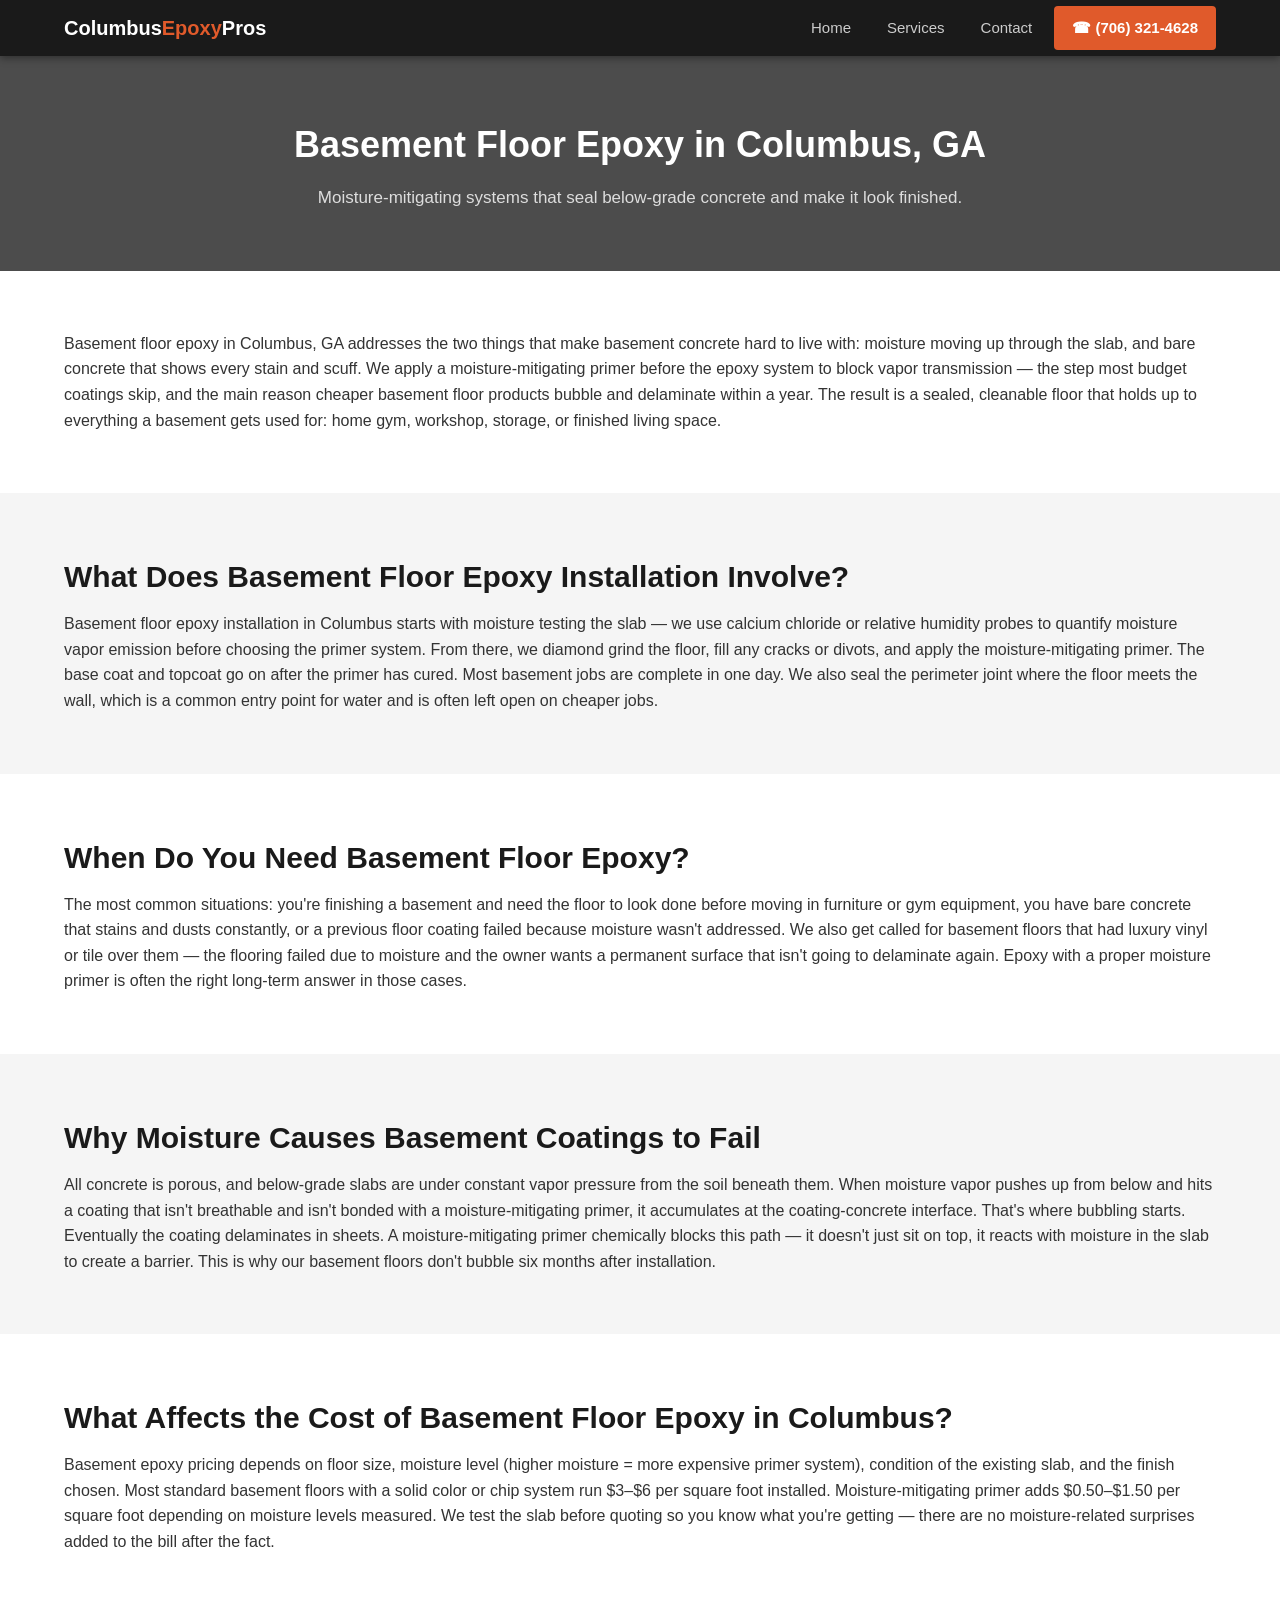
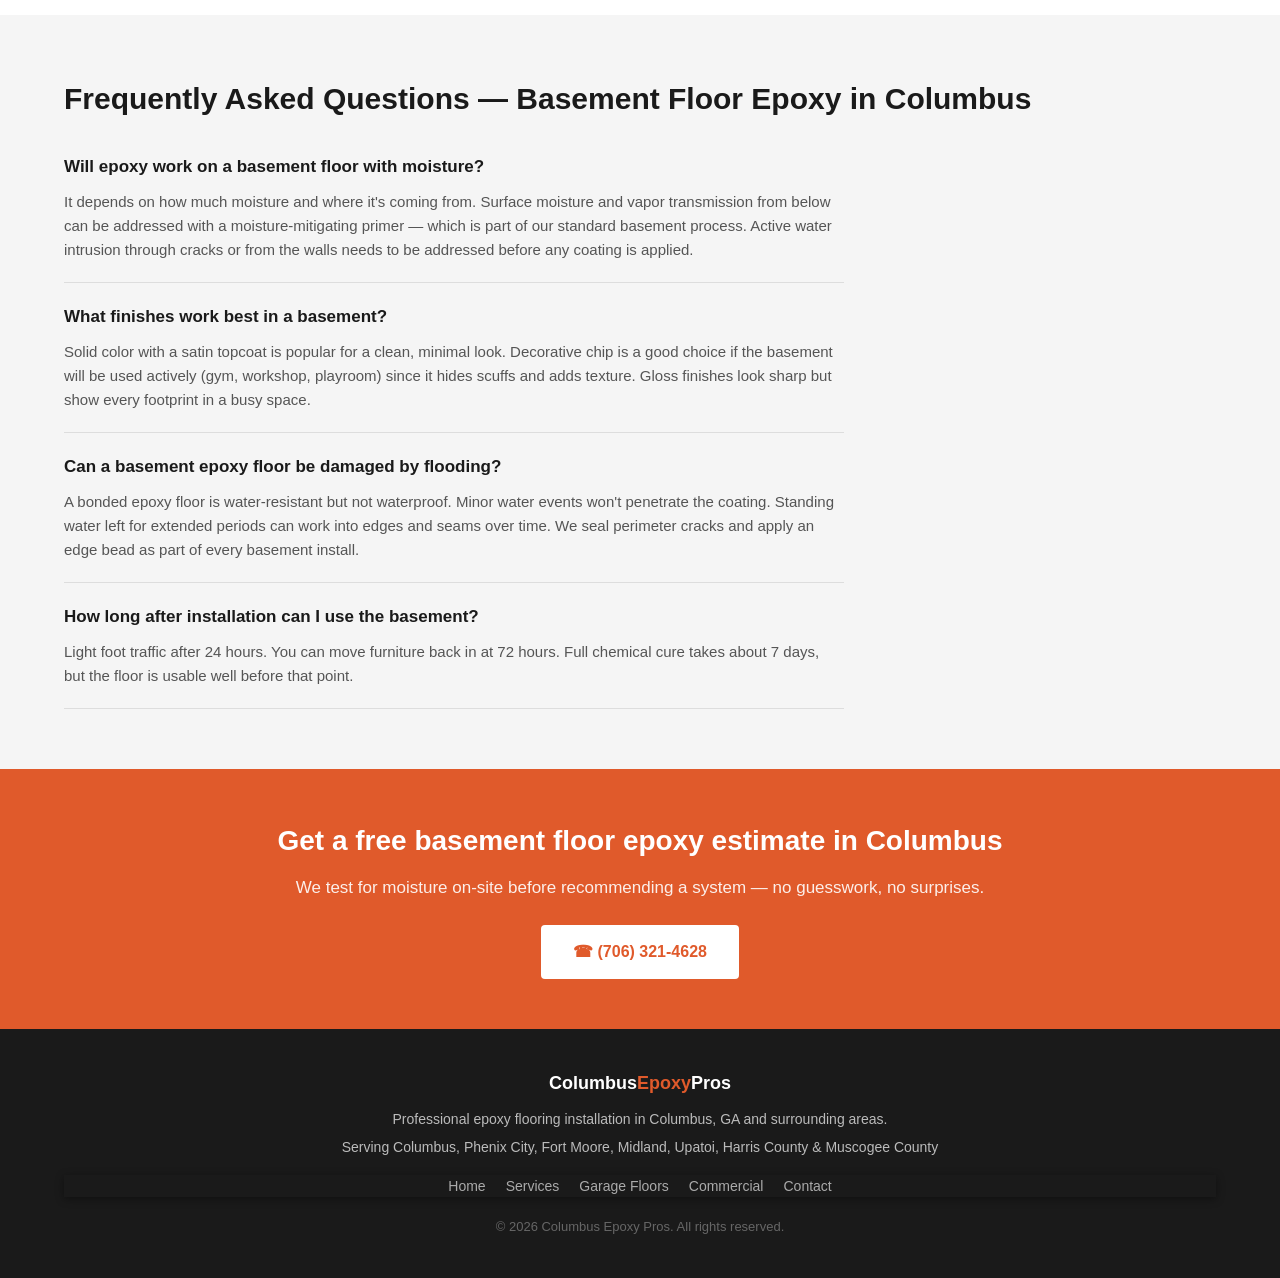
==== basement-floor-epoxy-columbus-ga.html @ b9d90253 "Add basement-floor-epoxy-columbus-ga.html" ====
<!DOCTYPE html>
<html lang="en">
<head>
  <meta charset="UTF-8">
  <meta name="viewport" content="width=device-width, initial-scale=1.0">
  <title>Basement Floor Epoxy in Columbus, GA | Moisture-Resistant Coatings</title>
  <meta name="description" content="Basement floor epoxy in Columbus, GA. Moisture-mitigating primer, sealed slab, decorative finish options. Transforms bare basement concrete. Call (706) 321-4628.">
  <link rel="stylesheet" href="styles.css">
  <script type="application/ld+json">
  {
    "@context": "https://schema.org",
    "@type": "LocalBusiness",
    "name": "Columbus Epoxy Flooring Pros",
    "telephone": "+17063214628",
    "address": {
      "@type": "PostalAddress",
      "addressLocality": "Columbus",
      "addressRegion": "GA"
    },
    "url": "https://epoxyfloorscolumbusga.com"
  }
  </script>
  <script type="application/ld+json">
  {
    "@context": "https://schema.org",
    "@type": "FAQPage",
    "mainEntity": [
      {
        "@type": "Question",
        "name": "Will epoxy work on a basement floor with moisture?",
        "acceptedAnswer": {
          "@type": "Answer",
          "text": "It depends on how much moisture and where it's coming from. Surface moisture and vapor transmission from below can be addressed with a moisture-mitigating primer — which is part of our standard basement process. Active water intrusion through cracks or from the walls needs to be addressed before any coating is applied."
        }
      },
      {
        "@type": "Question",
        "name": "What finishes work best in a basement?",
        "acceptedAnswer": {
          "@type": "Answer",
          "text": "Solid color with a satin topcoat is popular for a clean, minimal look. Decorative chip is a good choice if the basement will be used actively (gym, workshop, playroom) since it hides scuffs and adds texture. Gloss finishes look sharp but show every footprint in a busy space."
        }
      },
      {
        "@type": "Question",
        "name": "Can a basement epoxy floor be damaged by flooding?",
        "acceptedAnswer": {
          "@type": "Answer",
          "text": "A bonded epoxy floor is water-resistant but not waterproof. Minor water events — like a water heater leak or modest flooding — won't penetrate the coating. But standing water left for extended periods can work into edges and seams over time. We seal perimeter cracks and apply an edge bead as part of every basement install."
        }
      }
    ]
  }
  </script>
</head>
<body>

<!-- NAV -->
<nav>
  <div class="nav-logo">Columbus<span>Epoxy</span>Pros</div>
  <div class="nav-links">
    <a href="/">Home</a>
    <a href="/services.html">Services</a>
    <a href="/contact.html">Contact</a>
    <a href="tel:+17063214628" class="nav-phone">&#9742; (706) 321-4628</a>
  </div>
</nav>

<!-- PAGE HEADER -->
<div class="page-header">
  <h1>Basement Floor Epoxy in Columbus, GA</h1>
  <p>Moisture-mitigating systems that seal below-grade concrete and make it look finished.</p>
</div>

<!-- INTRO -->
<section>
  <p>Basement floor epoxy in Columbus, GA addresses the two things that make basement concrete hard to live with: moisture moving up through the slab, and bare concrete that shows every stain and scuff. We apply a moisture-mitigating primer before the epoxy system to block vapor transmission — the step most budget coatings skip, and the main reason cheaper basement floor products bubble and delaminate within a year. The result is a sealed, cleanable floor that holds up to everything a basement gets used for: home gym, workshop, storage, or finished living space.</p>
</section>

<!-- WHAT IT INVOLVES -->
<section class="bg-light">
  <h2 class="section-title">What Does Basement Floor Epoxy Installation Involve?</h2>
  <p>Basement floor epoxy installation in Columbus starts with moisture testing the slab — we use calcium chloride or relative humidity probes to quantify moisture vapor emission before choosing the primer system. From there, we diamond grind the floor, fill any cracks or divots, and apply the moisture-mitigating primer. The base coat and topcoat go on after the primer has cured. Most basement jobs are complete in one day. We also seal the perimeter joint where the floor meets the wall, which is a common entry point for water and is often left open on cheaper jobs.</p>
</section>

<!-- WHEN YOU NEED IT -->
<section>
  <h2 class="section-title">When Do You Need Basement Floor Epoxy?</h2>
  <p>The most common situations: you're finishing a basement and need the floor to look done before moving in furniture or gym equipment, you have bare concrete that stains and dusts constantly, or a previous floor coating failed because moisture wasn't addressed. We also get called for basement floors that had luxury vinyl or tile over them — the flooring failed due to moisture and the owner wants a permanent surface that isn't going to delaminate again. Epoxy with a proper moisture primer is often the right long-term answer in those cases.</p>
</section>

<!-- WHY MOISTURE MATTERS -->
<section class="bg-light">
  <h2 class="section-title">Why Moisture Causes Basement Coatings to Fail</h2>
  <p>All concrete is porous, and below-grade slabs are under constant vapor pressure from the soil beneath them. When moisture vapor pushes up from below and hits a coating that isn't breathable and isn't bonded with a moisture-mitigating primer, it accumulates at the coating-concrete interface. That's where bubbling starts. Eventually the coating delaminates in sheets. A moisture-mitigating primer chemically blocks this path — it doesn't just sit on top, it reacts with moisture in the slab to create a barrier. This is why our basement floors don't bubble six months after installation.</p>
</section>

<!-- COST -->
<section>
  <h2 class="section-title">What Affects the Cost of Basement Floor Epoxy in Columbus?</h2>
  <p>Basement epoxy pricing depends on floor size, moisture level (higher moisture = more expensive primer system), condition of the existing slab, and the finish chosen. Most standard basement floors with a solid color or chip system run $3–$6 per square foot installed. Moisture-mitigating primer adds $0.50–$1.50 per square foot depending on moisture levels measured. We test the slab before quoting so you know what you're getting — there are no moisture-related surprises added to the bill after the fact.</p>
</section>

<!-- FAQ -->
<section class="bg-light">
  <h2 class="section-title">Frequently Asked Questions — Basement Floor Epoxy in Columbus</h2>
  <div class="faq-list">
    <div class="faq-item">
      <h3>Will epoxy work on a basement floor with moisture?</h3>
      <p>It depends on how much moisture and where it's coming from. Surface moisture and vapor transmission from below can be addressed with a moisture-mitigating primer — which is part of our standard basement process. Active water intrusion through cracks or from the walls needs to be addressed before any coating is applied.</p>
    </div>
    <div class="faq-item">
      <h3>What finishes work best in a basement?</h3>
      <p>Solid color with a satin topcoat is popular for a clean, minimal look. Decorative chip is a good choice if the basement will be used actively (gym, workshop, playroom) since it hides scuffs and adds texture. Gloss finishes look sharp but show every footprint in a busy space.</p>
    </div>
    <div class="faq-item">
      <h3>Can a basement epoxy floor be damaged by flooding?</h3>
      <p>A bonded epoxy floor is water-resistant but not waterproof. Minor water events won't penetrate the coating. Standing water left for extended periods can work into edges and seams over time. We seal perimeter cracks and apply an edge bead as part of every basement install.</p>
    </div>
    <div class="faq-item">
      <h3>How long after installation can I use the basement?</h3>
      <p>Light foot traffic after 24 hours. You can move furniture back in at 72 hours. Full chemical cure takes about 7 days, but the floor is usable well before that point.</p>
    </div>
  </div>
</section>

<!-- CTA BANNER -->
<div class="cta-banner">
  <h2>Get a free basement floor epoxy estimate in Columbus</h2>
  <p>We test for moisture on-site before recommending a system — no guesswork, no surprises.</p>
  <a href="tel:+17063214628" class="btn-white">&#9742; (706) 321-4628</a>
</div>

<!-- FOOTER -->
<footer>
  <div class="footer-logo">Columbus<span>Epoxy</span>Pros</div>
  <p>Professional epoxy flooring installation in Columbus, GA and surrounding areas.</p>
  <p style="margin-top:6px;">Serving Columbus, Phenix City, Fort Moore, Midland, Upatoi, Harris County &amp; Muscogee County</p>
  <nav>
    <a href="/">Home</a>
    <a href="/services.html">Services</a>
    <a href="/garage-floor-epoxy-columbus-ga.html">Garage Floors</a>
    <a href="/commercial-epoxy-flooring-columbus-ga.html">Commercial</a>
    <a href="/contact.html">Contact</a>
  </nav>
  <p style="margin-top:20px; font-size:13px; color:#666;">&copy; 2026 Columbus Epoxy Pros. All rights reserved.</p>
</footer>

</body>
</html>
---- styles.css ----
/* =================================
   Lead Gen Site — Shared Stylesheet
   Adapted from chattanooga-computer-repair
   iDeVRM / GitHub Pages template
   ================================= */

* { margin: 0; padding: 0; box-sizing: border-box; }

:root {
  --primary: #e05a2b;
  --primary-dark: #c44e22;
  --dark: #1a1a1a;
  --dark2: #2b2b2b;
  --text: #333;
  --light: #f5f5f5;
  --white: #ffffff;
  --border: #ddd;
}

body { font-family: 'Segoe UI', Arial, sans-serif; color: var(--text); line-height: 1.6; }
a { text-decoration: none; color: inherit; }
img { max-width: 100%; }

/* ── BUTTONS ── */
.btn-primary { display: inline-block; background: var(--primary); color: var(--white); padding: 14px 28px; border-radius: 4px; font-size: 16px; font-weight: 700; text-transform: uppercase; letter-spacing: 0.5px; transition: background 0.2s; cursor: pointer; border: none; }
.btn-primary:hover { background: var(--primary-dark); }
.btn-outline { display: inline-block; border: 2px solid var(--white); color: var(--white); padding: 12px 26px; border-radius: 4px; font-size: 16px; font-weight: 600; transition: all 0.2s; }
.btn-outline:hover { background: var(--white); color: var(--primary); }

/* ── NAV ── */
nav { background: var(--dark); padding: 0 5%; display: flex; align-items: center; justify-content: space-between; position: sticky; top: 0; z-index: 100; box-shadow: 0 2px 8px rgba(0,0,0,0.4); }
.nav-logo { color: var(--white); font-size: 20px; font-weight: 700; padding: 16px 0; line-height: 1.2; }
.nav-logo span { color: var(--primary); }
.nav-links { display: flex; gap: 8px; align-items: center; }
.nav-links a { color: #ccc; padding: 8px 14px; font-size: 15px; transition: color 0.2s; border-radius: 4px; }
.nav-links a:hover, .nav-links a.active { color: var(--white); }
.nav-phone { background: var(--primary); color: var(--white) !important; padding: 10px 18px !important; border-radius: 4px; font-weight: 700; }
.nav-phone:hover { background: var(--primary-dark) !important; color: var(--white) !important; }

/* ── HERO ── */
.hero { background: linear-gradient(rgba(0,0,0,0.65), rgba(0,0,0,0.65)), var(--hero-bg, url('https://images.unsplash.com/photo-1558618666-fcd25c85cd64?w=1400&q=80')) center/cover no-repeat; min-height: 480px; display: flex; align-items: center; padding: 60px 5%; }
.hero-content { max-width: 650px; }
.hero h1 { color: var(--white); font-size: 42px; line-height: 1.2; margin-bottom: 16px; }
.hero p { color: #ddd; font-size: 18px; margin-bottom: 30px; }
.hero-ctas { display: flex; gap: 14px; flex-wrap: wrap; align-items: center; }
.hero-phone { color: var(--white); font-size: 22px; font-weight: 700; margin-bottom: 30px; display: block; }
.hero-phone span { color: var(--primary); }
.free-quote-badge { background: var(--white); border: 3px solid var(--primary); border-radius: 6px; padding: 6px 16px; font-weight: 800; font-size: 13px; color: var(--primary); text-transform: uppercase; letter-spacing: 1px; display: inline-block; margin-bottom: 16px; }

/* ── SECTIONS ── */
section { padding: 60px 5%; }
.section-title { font-size: 30px; font-weight: 700; margin-bottom: 10px; color: var(--dark); }
.section-sub { font-size: 16px; color: #666; margin-bottom: 40px; }
.bg-light { background: var(--light); }

/* ── SERVICE CARDS ── */
.services-grid { display: grid; grid-template-columns: repeat(auto-fill, minmax(260px, 1fr)); gap: 24px; margin-top: 16px; }
.service-card { background: var(--white); border-radius: 8px; padding: 28px 24px; box-shadow: 0 2px 12px rgba(0,0,0,0.08); border-top: 4px solid var(--primary); transition: transform 0.2s, box-shadow 0.2s; }
.service-card:hover { transform: translateY(-3px); box-shadow: 0 6px 20px rgba(0,0,0,0.12); }
.service-card h3 { font-size: 18px; margin-bottom: 10px; color: var(--dark); }
.service-card p { font-size: 15px; color: #555; line-height: 1.5; }

/* ── FAQ ── */
.faq-list { max-width: 780px; }
.faq-item { border-bottom: 1px solid var(--border); padding: 20px 0; }
.faq-item h3 { font-size: 17px; color: var(--dark); margin-bottom: 10px; }
.faq-item p { color: #555; font-size: 15px; line-height: 1.6; }

/* ── WHY US ── */
.trust-grid { display: grid; grid-template-columns: repeat(auto-fill, minmax(200px, 1fr)); gap: 24px; margin-top: 30px; text-align: center; }
.trust-item { padding: 20px; }
.trust-icon { font-size: 36px; margin-bottom: 12px; }
.trust-item h3 { font-size: 17px; font-weight: 700; color: var(--dark); margin-bottom: 6px; }
.trust-item p { font-size: 14px; color: #666; }

/* ── CTA BANNER ── */
.cta-banner { background: var(--primary); padding: 50px 5%; text-align: center; }
.cta-banner h2 { color: var(--white); font-size: 28px; margin-bottom: 10px; }
.cta-banner p { color: rgba(255,255,255,0.9); margin-bottom: 24px; font-size: 17px; }
.btn-white { background: var(--white); color: var(--primary); padding: 14px 32px; border-radius: 4px; font-weight: 700; font-size: 16px; display: inline-block; transition: opacity 0.2s; }
.btn-white:hover { opacity: 0.9; }

/* ── CONTACT FORM ── */
.contact-grid { display: grid; grid-template-columns: 1fr 1fr; gap: 50px; max-width: 1000px; }
.contact-info h2 { font-size: 26px; margin-bottom: 16px; }
.contact-info p { color: #555; margin-bottom: 20px; font-size: 16px; }
.contact-detail { display: flex; align-items: center; gap: 12px; margin-bottom: 14px; font-size: 16px; }
.contact-detail strong { color: var(--dark); }
form .form-group { margin-bottom: 18px; }
form label { display: block; font-weight: 600; margin-bottom: 6px; font-size: 14px; color: #444; }
form input, form textarea, form select { width: 100%; padding: 12px 14px; border: 1px solid var(--border); border-radius: 4px; font-size: 15px; font-family: inherit; transition: border-color 0.2s; }
form input:focus, form textarea:focus { border-color: var(--primary); outline: none; }
form textarea { height: 130px; resize: vertical; }
form button { width: 100%; margin-top: 6px; font-size: 17px; }

/* ── FOOTER ── */
footer { background: var(--dark); color: #bbb; padding: 40px 5%; text-align: center; }
footer .footer-logo { color: var(--white); font-size: 18px; font-weight: 700; margin-bottom: 10px; }
footer .footer-logo span { color: var(--primary); }
footer p { font-size: 14px; margin-top: 8px; }
footer nav { margin-top: 16px; display: flex; justify-content: center; gap: 20px; flex-wrap: wrap; }
footer nav a { color: #aaa; font-size: 14px; transition: color 0.2s; }
footer nav a:hover { color: var(--white); }

/* ── PAGE HEADER ── */
.page-header { background: linear-gradient(rgba(0,0,0,0.7), rgba(0,0,0,0.7)), var(--hero-bg, url('https://images.unsplash.com/photo-1558618666-fcd25c85cd64?w=1400&q=80')) center/cover no-repeat; padding: 60px 5%; text-align: center; }
.page-header h1 { color: var(--white); font-size: 36px; margin-bottom: 10px; }
.page-header p { color: #ddd; font-size: 17px; }

/* ── RESPONSIVE ── */
@media (max-width: 768px) {
  nav { flex-wrap: wrap; padding: 12px 5%; gap: 8px; }
  .nav-links { flex-wrap: wrap; gap: 4px; }
  .hero h1 { font-size: 28px; }
  .hero { min-height: auto; padding: 50px 5%; }
  .contact-grid { grid-template-columns: 1fr; }
  .trust-grid { grid-template-columns: 1fr 1fr; }
  .services-grid { grid-template-columns: 1fr; }
}
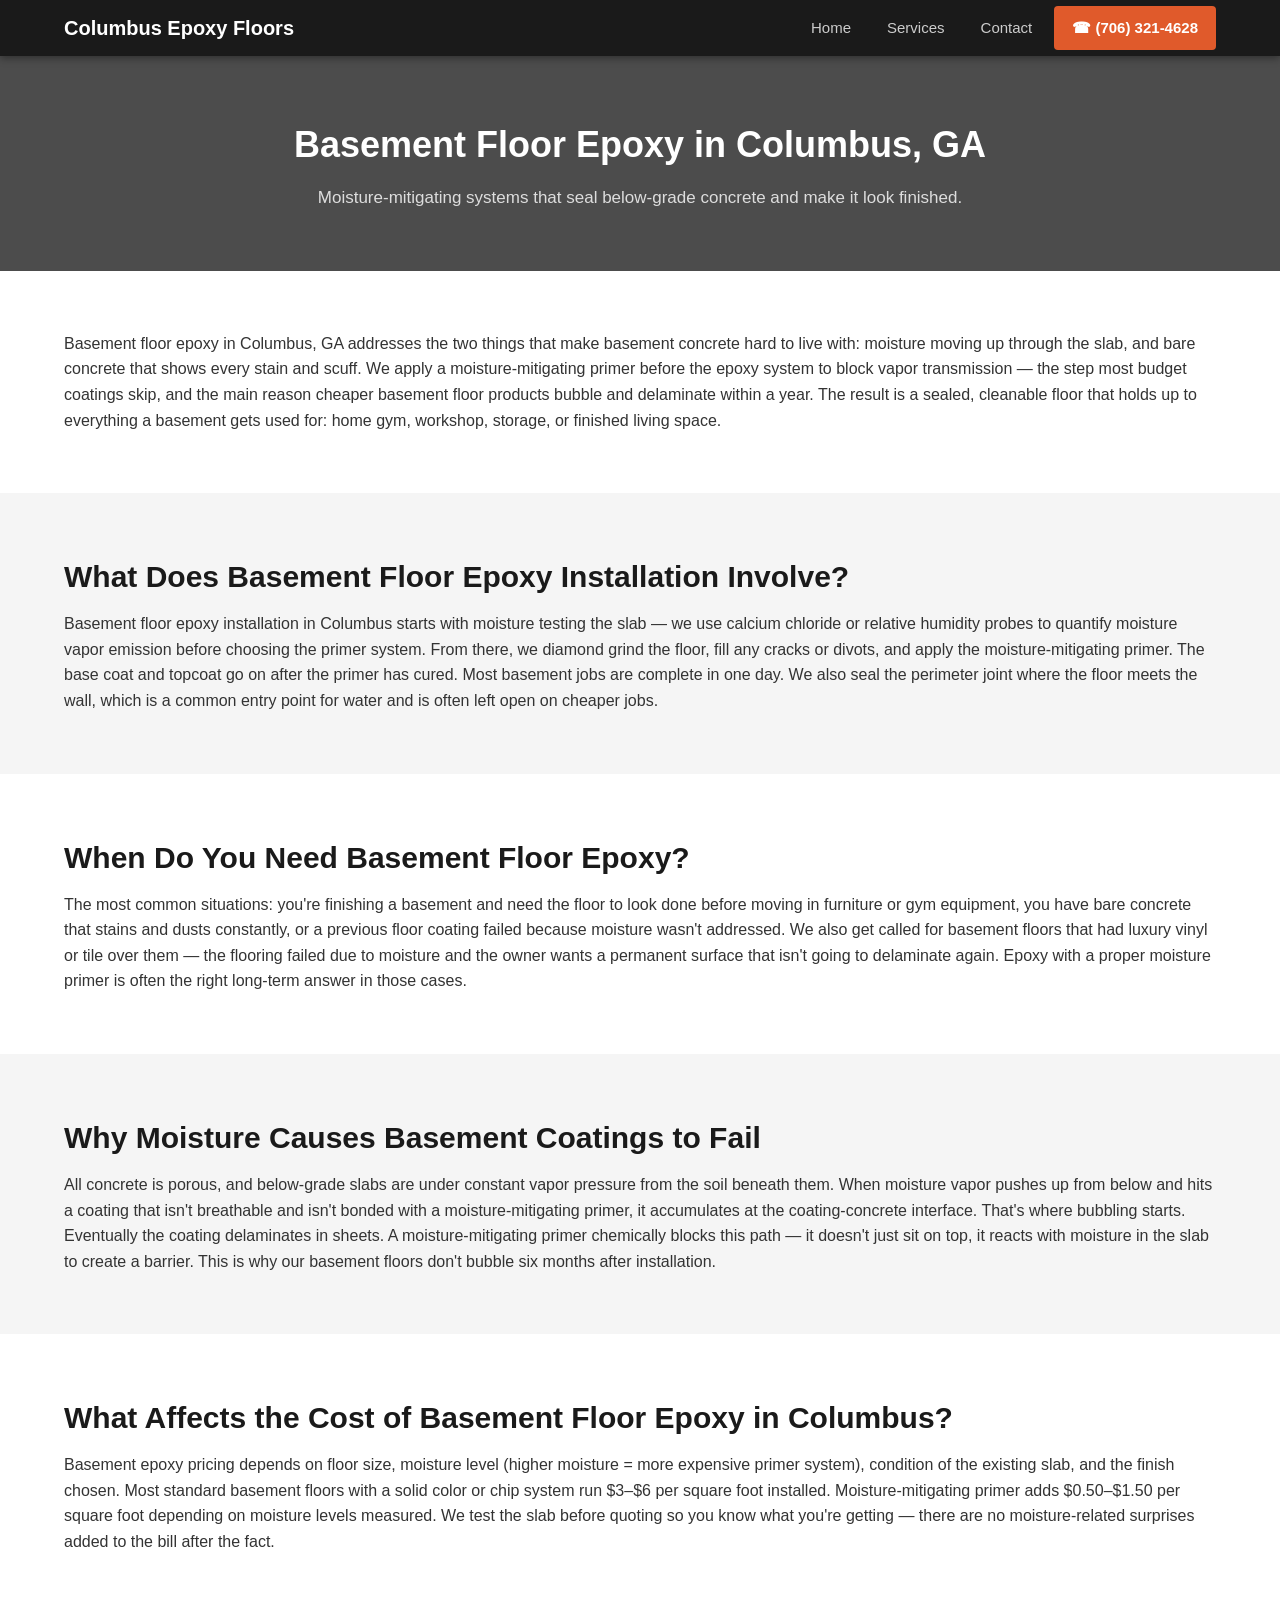
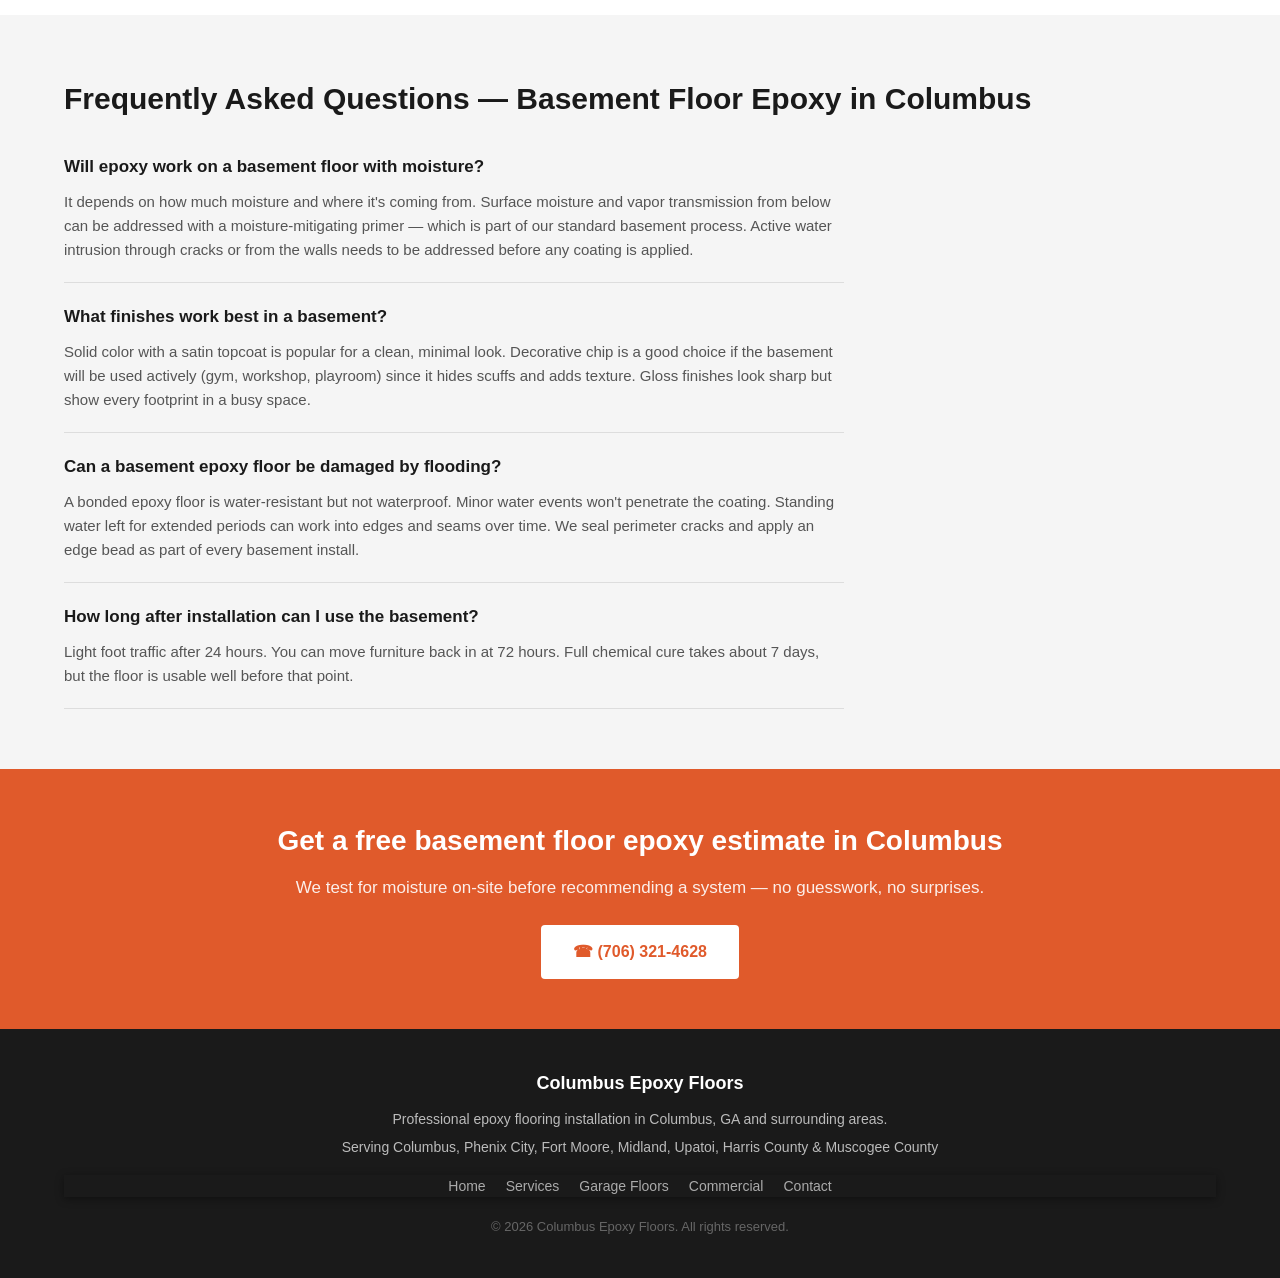
==== commit 2733f91f: "Rebrand: Columbus Epoxy Pros → Columbus Epoxy Floors" ====
--- a/basement-floor-epoxy-columbus-ga.html
+++ b/basement-floor-epoxy-columbus-ga.html
@@ -10,7 +10,7 @@
   {
     "@context": "https://schema.org",
     "@type": "LocalBusiness",
-    "name": "Columbus Epoxy Flooring Pros",
+    "name": "Columbus Epoxy Floors",
     "telephone": "+17063214628",
     "address": {
       "@type": "PostalAddress",
@@ -57,7 +57,7 @@
 
 <!-- NAV -->
 <nav>
-  <div class="nav-logo">Columbus<span>Epoxy</span>Pros</div>
+  <div class="nav-logo">Columbus Epoxy Floors</div>
   <div class="nav-links">
     <a href="/">Home</a>
     <a href="/services.html">Services</a>
@@ -133,7 +133,7 @@
 
 <!-- FOOTER -->
 <footer>
-  <div class="footer-logo">Columbus<span>Epoxy</span>Pros</div>
+  <div class="footer-logo">Columbus Epoxy Floors</div>
   <p>Professional epoxy flooring installation in Columbus, GA and surrounding areas.</p>
   <p style="margin-top:6px;">Serving Columbus, Phenix City, Fort Moore, Midland, Upatoi, Harris County &amp; Muscogee County</p>
   <nav>
@@ -143,7 +143,7 @@
     <a href="/commercial-epoxy-flooring-columbus-ga.html">Commercial</a>
     <a href="/contact.html">Contact</a>
   </nav>
-  <p style="margin-top:20px; font-size:13px; color:#666;">&copy; 2026 Columbus Epoxy Pros. All rights reserved.</p>
+  <p style="margin-top:20px; font-size:13px; color:#666;">&copy; 2026 Columbus Epoxy Floors. All rights reserved.</p>
 </footer>
 
 </body>
--- a/styles.css
+++ b/styles.css
@@ -107,6 +107,15 @@
 .page-header h1 { color: var(--white); font-size: 36px; margin-bottom: 10px; }
 .page-header p { color: #ddd; font-size: 17px; }
 
+/* ── PHOTO GALLERY ── */
+.photo-grid { display: grid; grid-template-columns: repeat(3, 1fr); gap: 12px; margin-top: 16px; }
+.photo-item { position: relative; overflow: hidden; border-radius: 8px; background: #eee; }
+.photo-item--wide { grid-column: span 3; }
+.photo-item img { width: 100%; height: 280px; object-fit: cover; display: block; transition: transform 0.3s; }
+.photo-item--wide img { height: 380px; }
+.photo-item:hover img { transform: scale(1.03); }
+.photo-caption { position: absolute; bottom: 0; left: 0; right: 0; background: linear-gradient(transparent, rgba(0,0,0,0.65)); color: var(--white); padding: 24px 16px 12px; font-size: 14px; font-weight: 600; }
+
 /* ── RESPONSIVE ── */
 @media (max-width: 768px) {
   nav { flex-wrap: wrap; padding: 12px 5%; gap: 8px; }
@@ -116,4 +125,7 @@
   .contact-grid { grid-template-columns: 1fr; }
   .trust-grid { grid-template-columns: 1fr 1fr; }
   .services-grid { grid-template-columns: 1fr; }
+  .photo-grid { grid-template-columns: 1fr 1fr; }
+  .photo-item--wide { grid-column: span 2; }
+  .photo-item--wide img { height: 260px; }
 }
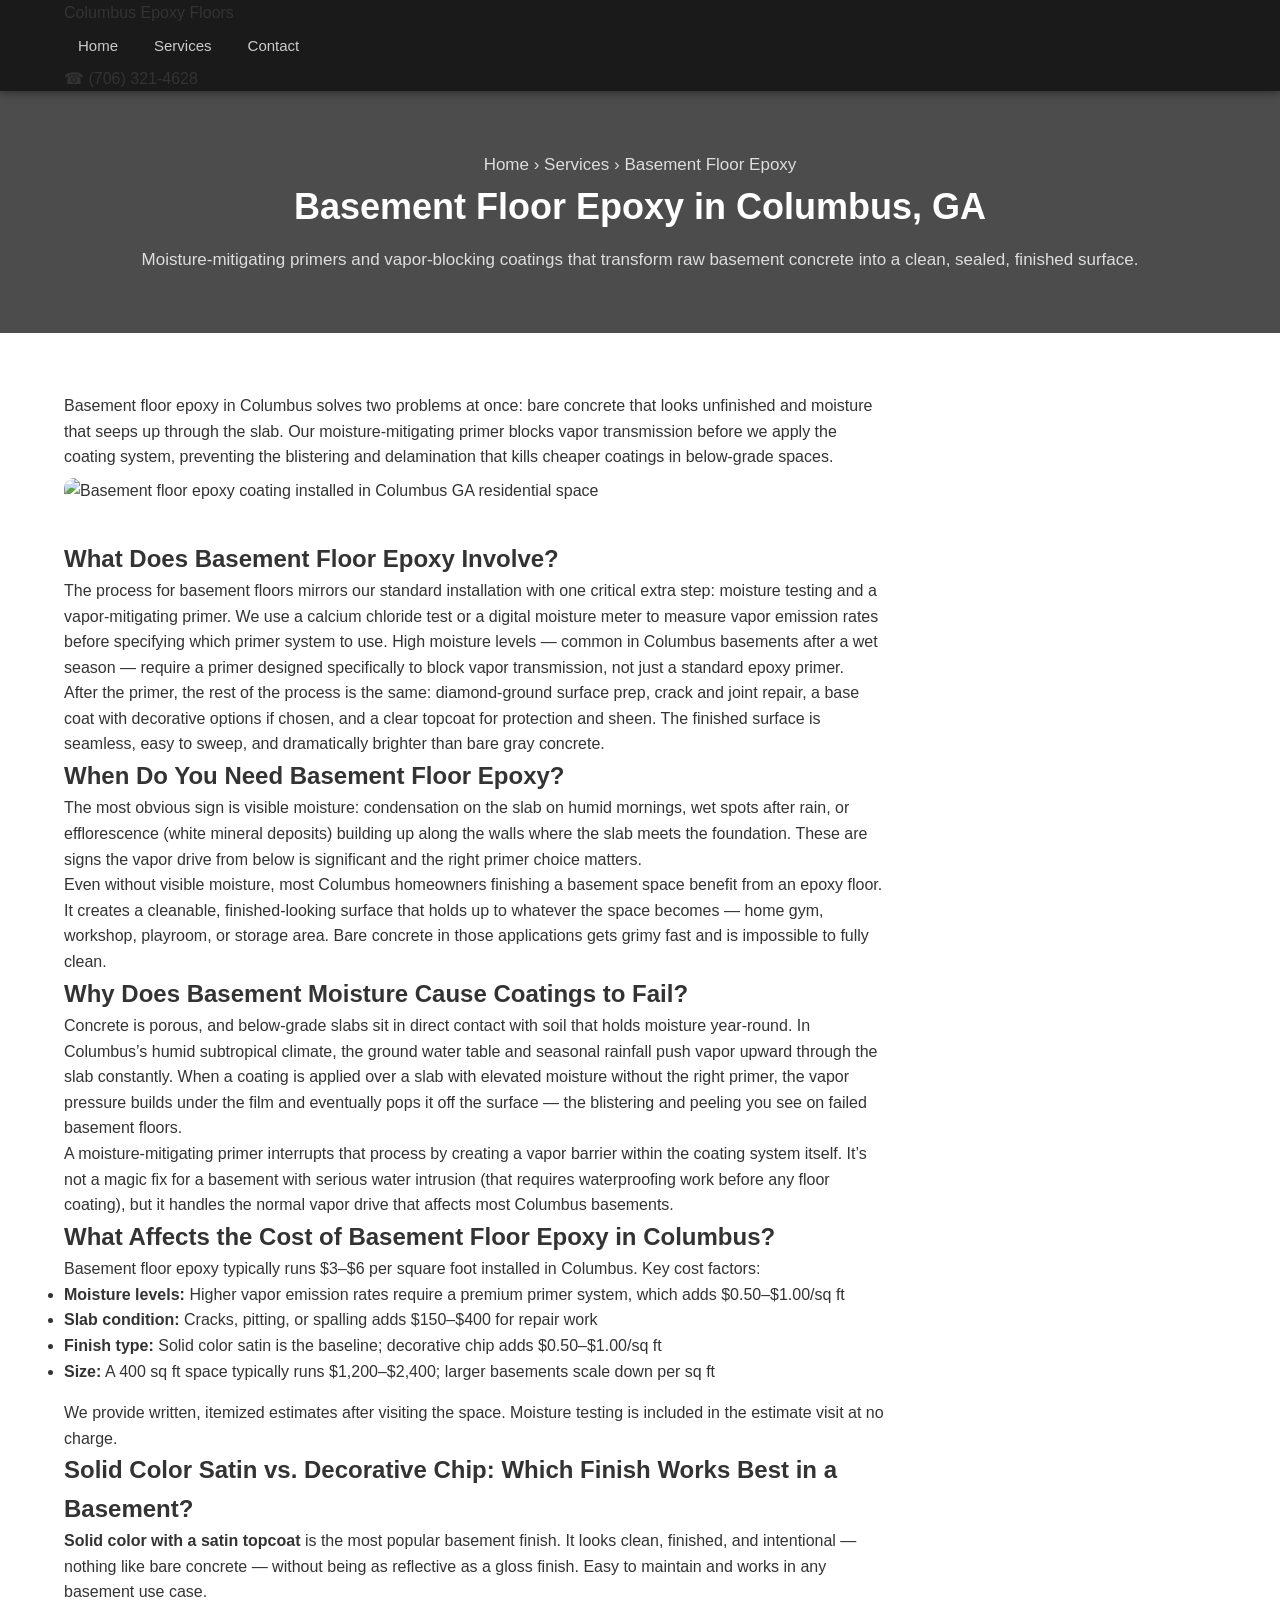
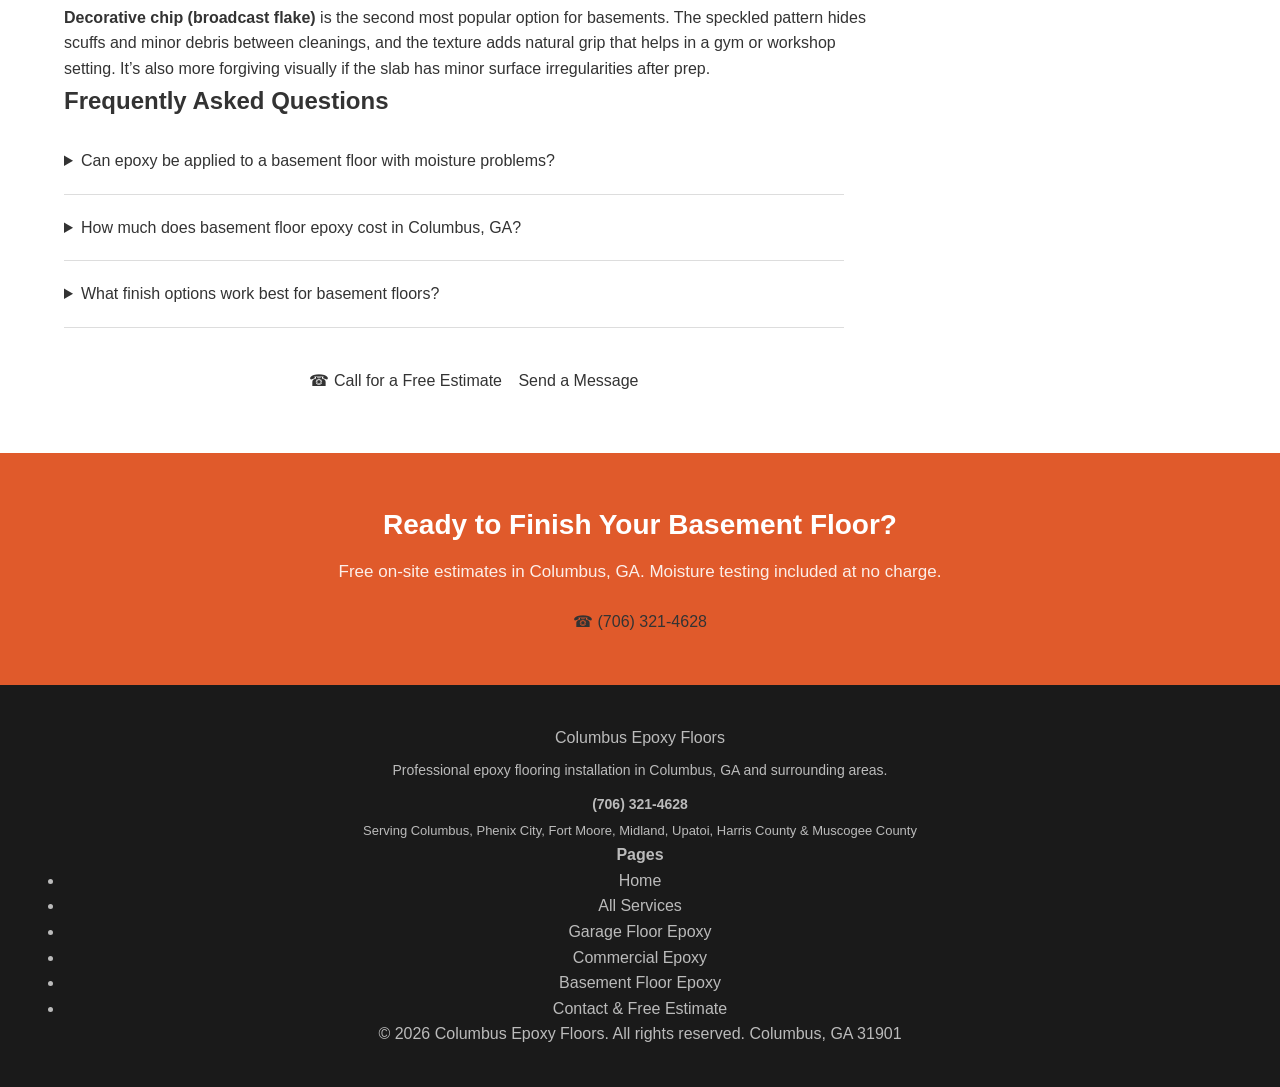
==== commit 76760e3d: "Redesign: fresh Slate+Amber modern layout" ====
--- a/basement-floor-epoxy-columbus-ga.html
+++ b/basement-floor-epoxy-columbus-ga.html
@@ -3,8 +3,8 @@
 <head>
   <meta charset="UTF-8">
   <meta name="viewport" content="width=device-width, initial-scale=1.0">
-  <title>Basement Floor Epoxy in Columbus, GA | Moisture-Resistant Coatings</title>
-  <meta name="description" content="Basement floor epoxy in Columbus, GA. Moisture-mitigating primer, sealed slab, decorative finish options. Transforms bare basement concrete. Call (706) 321-4628.">
+  <title>Basement Floor Epoxy in Columbus, GA | Columbus Epoxy Floors</title>
+  <meta name="description" content="Basement floor epoxy coating in Columbus, GA. Moisture-mitigating primers, vapor-blocking coatings, and decorative finishes. Call (706) 321-4628 for a free estimate.">
   <link rel="stylesheet" href="styles.css">
   <script type="application/ld+json">
   {
@@ -15,9 +15,11 @@
     "address": {
       "@type": "PostalAddress",
       "addressLocality": "Columbus",
-      "addressRegion": "GA"
+      "addressRegion": "GA",
+      "addressCountry": "US"
     },
-    "url": "https://epoxyfloorscolumbusga.com"
+    "areaServed": "Columbus, GA",
+    "openingHours": "Mo-Fr 07:00-18:00, Sa 08:00-14:00"
   }
   </script>
   <script type="application/ld+json">
@@ -27,26 +29,26 @@
     "mainEntity": [
       {
         "@type": "Question",
-        "name": "Will epoxy work on a basement floor with moisture?",
+        "name": "Can epoxy be applied to a basement floor with moisture problems?",
         "acceptedAnswer": {
           "@type": "Answer",
-          "text": "It depends on how much moisture and where it's coming from. Surface moisture and vapor transmission from below can be addressed with a moisture-mitigating primer — which is part of our standard basement process. Active water intrusion through cracks or from the walls needs to be addressed before any coating is applied."
+          "text": "Yes -- we use a moisture-mitigating primer specifically designed for below-grade slabs. It blocks vapor transmission up to a certain level and prevents the blistering and delamination that kills standard coatings in wet basements. We test moisture levels before specifying the system."
         }
       },
       {
         "@type": "Question",
-        "name": "What finishes work best in a basement?",
+        "name": "How much does basement floor epoxy cost in Columbus, GA?",
         "acceptedAnswer": {
           "@type": "Answer",
-          "text": "Solid color with a satin topcoat is popular for a clean, minimal look. Decorative chip is a good choice if the basement will be used actively (gym, workshop, playroom) since it hides scuffs and adds texture. Gloss finishes look sharp but show every footprint in a busy space."
+          "text": "Basement floor epoxy in Columbus typically runs $3-$6 per square foot installed, depending on the size of the space, slab condition, moisture levels, and finish type. A 400 sq ft basement runs roughly $1,200-$2,400. We provide written estimates before any work starts."
         }
       },
       {
         "@type": "Question",
-        "name": "Can a basement epoxy floor be damaged by flooding?",
+        "name": "What finish options work best for basement floors?",
         "acceptedAnswer": {
           "@type": "Answer",
-          "text": "A bonded epoxy floor is water-resistant but not waterproof. Minor water events — like a water heater leak or modest flooding — won't penetrate the coating. But standing water left for extended periods can work into edges and seams over time. We seal perimeter cracks and apply an edge bead as part of every basement install."
+          "text": "Solid color with a satin topcoat is the most popular choice for basements -- it looks clean and finished without being overly glossy. Decorative chip (broadcast flake) is a close second because it hides minor scuffs and adds built-in texture. Both hold up well to the moisture and temperature swings common in Columbus basements."
         }
       }
     ]
@@ -56,94 +58,122 @@
 <body>
 
 <!-- NAV -->
-<nav>
-  <div class="nav-logo">Columbus Epoxy Floors</div>
-  <div class="nav-links">
-    <a href="/">Home</a>
-    <a href="/services.html">Services</a>
-    <a href="/contact.html">Contact</a>
-    <a href="tel:+17063214628" class="nav-phone">&#9742; (706) 321-4628</a>
+<nav class="site-nav">
+  <div class="nav-inner">
+    <a href="/" class="nav-brand">Columbus <span>Epoxy</span> Floors</a>
+    <div class="nav-links">
+      <a href="/">Home</a>
+      <a href="/services.html">Services</a>
+      <a href="/contact.html">Contact</a>
+    </div>
+    <a href="tel:+17063214628" class="nav-cta">&#9742;&nbsp;(706) 321-4628</a>
   </div>
 </nav>
 
 <!-- PAGE HEADER -->
 <div class="page-header">
-  <h1>Basement Floor Epoxy in Columbus, GA</h1>
-  <p>Moisture-mitigating systems that seal below-grade concrete and make it look finished.</p>
+  <div class="container">
+    <p class="breadcrumb"><a href="/">Home</a> &rsaquo; <a href="/services.html">Services</a> &rsaquo; Basement Floor Epoxy</p>
+    <h1>Basement Floor Epoxy in Columbus, GA</h1>
+    <p>Moisture-mitigating primers and vapor-blocking coatings that transform raw basement concrete into a clean, sealed, finished surface.</p>
+  </div>
 </div>
 
-<!-- INTRO -->
-<section>
-  <p>Basement floor epoxy in Columbus, GA addresses the two things that make basement concrete hard to live with: moisture moving up through the slab, and bare concrete that shows every stain and scuff. We apply a moisture-mitigating primer before the epoxy system to block vapor transmission — the step most budget coatings skip, and the main reason cheaper basement floor products bubble and delaminate within a year. The result is a sealed, cleanable floor that holds up to everything a basement gets used for: home gym, workshop, storage, or finished living space.</p>
-</section>
+<!-- CONTENT -->
+<section class="section">
+  <div class="section-wrap" style="max-width:820px;">
 
-<!-- WHAT IT INVOLVES -->
-<section class="bg-light">
-  <h2 class="section-title">What Does Basement Floor Epoxy Installation Involve?</h2>
-  <p>Basement floor epoxy installation in Columbus starts with moisture testing the slab — we use calcium chloride or relative humidity probes to quantify moisture vapor emission before choosing the primer system. From there, we diamond grind the floor, fill any cracks or divots, and apply the moisture-mitigating primer. The base coat and topcoat go on after the primer has cured. Most basement jobs are complete in one day. We also seal the perimeter joint where the floor meets the wall, which is a common entry point for water and is often left open on cheaper jobs.</p>
-</section>
+    <p class="service-page-intro">Basement floor epoxy in Columbus solves two problems at once: bare concrete that looks unfinished and moisture that seeps up through the slab. Our moisture-mitigating primer blocks vapor transmission before we apply the coating system, preventing the blistering and delamination that kills cheaper coatings in below-grade spaces.</p>
 
-<!-- WHEN YOU NEED IT -->
-<section>
-  <h2 class="section-title">When Do You Need Basement Floor Epoxy?</h2>
-  <p>The most common situations: you're finishing a basement and need the floor to look done before moving in furniture or gym equipment, you have bare concrete that stains and dusts constantly, or a previous floor coating failed because moisture wasn't addressed. We also get called for basement floors that had luxury vinyl or tile over them — the flooring failed due to moisture and the owner wants a permanent surface that isn't going to delaminate again. Epoxy with a proper moisture primer is often the right long-term answer in those cases.</p>
-</section>
+    <img
+      src="https://images.pexels.com/photos/12771407/pexels-photo-12771407.jpeg?auto=compress&cs=tinysrgb&w=1200&h=600&dpr=2"
+      alt="Basement floor epoxy coating installed in Columbus GA residential space"
+      style="width:100%; height:320px; object-fit:cover; border-radius:10px; margin:8px 0 36px;"
+      loading="lazy">
 
-<!-- WHY MOISTURE MATTERS -->
-<section class="bg-light">
-  <h2 class="section-title">Why Moisture Causes Basement Coatings to Fail</h2>
-  <p>All concrete is porous, and below-grade slabs are under constant vapor pressure from the soil beneath them. When moisture vapor pushes up from below and hits a coating that isn't breathable and isn't bonded with a moisture-mitigating primer, it accumulates at the coating-concrete interface. That's where bubbling starts. Eventually the coating delaminates in sheets. A moisture-mitigating primer chemically blocks this path — it doesn't just sit on top, it reacts with moisture in the slab to create a barrier. This is why our basement floors don't bubble six months after installation.</p>
-</section>
+    <h2 class="content-h2">What Does Basement Floor Epoxy Involve?</h2>
+    <p class="content-p">The process for basement floors mirrors our standard installation with one critical extra step: moisture testing and a vapor-mitigating primer. We use a calcium chloride test or a digital moisture meter to measure vapor emission rates before specifying which primer system to use. High moisture levels &mdash; common in Columbus basements after a wet season &mdash; require a primer designed specifically to block vapor transmission, not just a standard epoxy primer.</p>
+    <p class="content-p">After the primer, the rest of the process is the same: diamond-ground surface prep, crack and joint repair, a base coat with decorative options if chosen, and a clear topcoat for protection and sheen. The finished surface is seamless, easy to sweep, and dramatically brighter than bare gray concrete.</p>
 
-<!-- COST -->
-<section>
-  <h2 class="section-title">What Affects the Cost of Basement Floor Epoxy in Columbus?</h2>
-  <p>Basement epoxy pricing depends on floor size, moisture level (higher moisture = more expensive primer system), condition of the existing slab, and the finish chosen. Most standard basement floors with a solid color or chip system run $3–$6 per square foot installed. Moisture-mitigating primer adds $0.50–$1.50 per square foot depending on moisture levels measured. We test the slab before quoting so you know what you're getting — there are no moisture-related surprises added to the bill after the fact.</p>
-</section>
+    <h2 class="content-h2">When Do You Need Basement Floor Epoxy?</h2>
+    <p class="content-p">The most obvious sign is visible moisture: condensation on the slab on humid mornings, wet spots after rain, or efflorescence (white mineral deposits) building up along the walls where the slab meets the foundation. These are signs the vapor drive from below is significant and the right primer choice matters.</p>
+    <p class="content-p">Even without visible moisture, most Columbus homeowners finishing a basement space benefit from an epoxy floor. It creates a cleanable, finished-looking surface that holds up to whatever the space becomes &mdash; home gym, workshop, playroom, or storage area. Bare concrete in those applications gets grimy fast and is impossible to fully clean.</p>
 
-<!-- FAQ -->
-<section class="bg-light">
-  <h2 class="section-title">Frequently Asked Questions — Basement Floor Epoxy in Columbus</h2>
-  <div class="faq-list">
-    <div class="faq-item">
-      <h3>Will epoxy work on a basement floor with moisture?</h3>
-      <p>It depends on how much moisture and where it's coming from. Surface moisture and vapor transmission from below can be addressed with a moisture-mitigating primer — which is part of our standard basement process. Active water intrusion through cracks or from the walls needs to be addressed before any coating is applied.</p>
+    <h2 class="content-h2">Why Does Basement Moisture Cause Coatings to Fail?</h2>
+    <p class="content-p">Concrete is porous, and below-grade slabs sit in direct contact with soil that holds moisture year-round. In Columbus&rsquo;s humid subtropical climate, the ground water table and seasonal rainfall push vapor upward through the slab constantly. When a coating is applied over a slab with elevated moisture without the right primer, the vapor pressure builds under the film and eventually pops it off the surface &mdash; the blistering and peeling you see on failed basement floors.</p>
+    <p class="content-p">A moisture-mitigating primer interrupts that process by creating a vapor barrier within the coating system itself. It&rsquo;s not a magic fix for a basement with serious water intrusion (that requires waterproofing work before any floor coating), but it handles the normal vapor drive that affects most Columbus basements.</p>
+
+    <h2 class="content-h2">What Affects the Cost of Basement Floor Epoxy in Columbus?</h2>
+    <p class="content-p">Basement floor epoxy typically runs $3&ndash;$6 per square foot installed in Columbus. Key cost factors:</p>
+    <ul class="check-list" style="margin-bottom:16px;">
+      <li><strong>Moisture levels:</strong> Higher vapor emission rates require a premium primer system, which adds $0.50&ndash;$1.00/sq ft</li>
+      <li><strong>Slab condition:</strong> Cracks, pitting, or spalling adds $150&ndash;$400 for repair work</li>
+      <li><strong>Finish type:</strong> Solid color satin is the baseline; decorative chip adds $0.50&ndash;$1.00/sq ft</li>
+      <li><strong>Size:</strong> A 400 sq ft space typically runs $1,200&ndash;$2,400; larger basements scale down per sq ft</li>
+    </ul>
+    <p class="content-p">We provide written, itemized estimates after visiting the space. Moisture testing is included in the estimate visit at no charge.</p>
+
+    <h2 class="content-h2">Solid Color Satin vs. Decorative Chip: Which Finish Works Best in a Basement?</h2>
+    <p class="content-p"><strong>Solid color with a satin topcoat</strong> is the most popular basement finish. It looks clean, finished, and intentional &mdash; nothing like bare concrete &mdash; without being as reflective as a gloss finish. Easy to maintain and works in any basement use case.</p>
+    <p class="content-p"><strong>Decorative chip (broadcast flake)</strong> is the second most popular option for basements. The speckled pattern hides scuffs and minor debris between cleanings, and the texture adds natural grip that helps in a gym or workshop setting. It&rsquo;s also more forgiving visually if the slab has minor surface irregularities after prep.</p>
+
+    <h2 class="content-h2">Frequently Asked Questions</h2>
+    <div class="faq-list" style="margin-top:8px;">
+      <details class="faq-item">
+        <summary>Can epoxy be applied to a basement floor with moisture problems?</summary>
+        <div class="faq-answer">Yes &mdash; we use a moisture-mitigating primer specifically designed for below-grade slabs. It blocks vapor transmission up to a certain level and prevents the blistering and delamination that kills standard coatings in wet basements. We test moisture levels before specifying the system. For basements with active water intrusion (water pooling on the floor after rain), waterproofing work should be done before any floor coating.</div>
+      </details>
+      <details class="faq-item">
+        <summary>How much does basement floor epoxy cost in Columbus, GA?</summary>
+        <div class="faq-answer">Basement floor epoxy in Columbus typically runs $3&ndash;$6 per square foot installed, depending on the size of the space, slab condition, moisture levels, and finish type. A 400 sq ft basement runs roughly $1,200&ndash;$2,400. We provide written estimates before any work starts.</div>
+      </details>
+      <details class="faq-item">
+        <summary>What finish options work best for basement floors?</summary>
+        <div class="faq-answer">Solid color with a satin topcoat is the most popular choice for basements &mdash; it looks clean and finished without being overly glossy. Decorative chip (broadcast flake) is a close second because it hides minor scuffs and adds built-in texture. Both hold up well to the moisture and temperature swings common in Columbus basements.</div>
+      </details>
     </div>
-    <div class="faq-item">
-      <h3>What finishes work best in a basement?</h3>
-      <p>Solid color with a satin topcoat is popular for a clean, minimal look. Decorative chip is a good choice if the basement will be used actively (gym, workshop, playroom) since it hides scuffs and adds texture. Gloss finishes look sharp but show every footprint in a busy space.</p>
-    </div>
-    <div class="faq-item">
-      <h3>Can a basement epoxy floor be damaged by flooding?</h3>
-      <p>A bonded epoxy floor is water-resistant but not waterproof. Minor water events won't penetrate the coating. Standing water left for extended periods can work into edges and seams over time. We seal perimeter cracks and apply an edge bead as part of every basement install.</p>
-    </div>
-    <div class="faq-item">
-      <h3>How long after installation can I use the basement?</h3>
-      <p>Light foot traffic after 24 hours. You can move furniture back in at 72 hours. Full chemical cure takes about 7 days, but the floor is usable well before that point.</p>
+
+    <div style="margin-top:40px; text-align:center;">
+      <a href="tel:+17063214628" class="btn btn-amber" style="margin-right:12px;">&#9742;&nbsp;Call for a Free Estimate</a>
+      <a href="/contact.html" class="btn btn-slate">Send a Message</a>
     </div>
   </div>
 </section>
 
 <!-- CTA BANNER -->
 <div class="cta-banner">
-  <h2>Get a free basement floor epoxy estimate in Columbus</h2>
-  <p>We test for moisture on-site before recommending a system — no guesswork, no surprises.</p>
-  <a href="tel:+17063214628" class="btn-white">&#9742; (706) 321-4628</a>
+  <div class="container">
+    <h2>Ready to Finish Your <span>Basement Floor?</span></h2>
+    <p>Free on-site estimates in Columbus, GA. Moisture testing included at no charge.</p>
+    <a href="tel:+17063214628" class="cta-phone">&#9742;&nbsp;(706) 321-4628</a>
+  </div>
 </div>
 
 <!-- FOOTER -->
 <footer>
-  <div class="footer-logo">Columbus Epoxy Floors</div>
-  <p>Professional epoxy flooring installation in Columbus, GA and surrounding areas.</p>
-  <p style="margin-top:6px;">Serving Columbus, Phenix City, Fort Moore, Midland, Upatoi, Harris County &amp; Muscogee County</p>
-  <nav>
-    <a href="/">Home</a>
-    <a href="/services.html">Services</a>
-    <a href="/garage-floor-epoxy-columbus-ga.html">Garage Floors</a>
-    <a href="/commercial-epoxy-flooring-columbus-ga.html">Commercial</a>
-    <a href="/contact.html">Contact</a>
-  </nav>
-  <p style="margin-top:20px; font-size:13px; color:#666;">&copy; 2026 Columbus Epoxy Floors. All rights reserved.</p>
+  <div class="footer-inner">
+    <div>
+      <div class="footer-brand">Columbus <span>Epoxy</span> Floors</div>
+      <p class="footer-desc">Professional epoxy flooring installation in Columbus, GA and surrounding areas.</p>
+      <p style="margin-top:12px; font-size:14px;"><a href="tel:+17063214628" style="color:var(--amber); font-weight:700;">(706) 321-4628</a></p>
+      <p style="margin-top:6px; font-size:13px;">Serving Columbus, Phenix City, Fort Moore, Midland, Upatoi, Harris County &amp; Muscogee County</p>
+    </div>
+    <div class="footer-links">
+      <h4>Pages</h4>
+      <ul>
+        <li><a href="/">Home</a></li>
+        <li><a href="/services.html">All Services</a></li>
+        <li><a href="/garage-floor-epoxy-columbus-ga.html">Garage Floor Epoxy</a></li>
+        <li><a href="/commercial-epoxy-flooring-columbus-ga.html">Commercial Epoxy</a></li>
+        <li><a href="/basement-floor-epoxy-columbus-ga.html">Basement Floor Epoxy</a></li>
+        <li><a href="/contact.html">Contact &amp; Free Estimate</a></li>
+      </ul>
+    </div>
+  </div>
+  <div class="footer-bottom">
+    <span>&copy; 2026 Columbus Epoxy Floors. All rights reserved.</span>
+    <span>Columbus, GA 31901</span>
+  </div>
 </footer>
 
 </body>
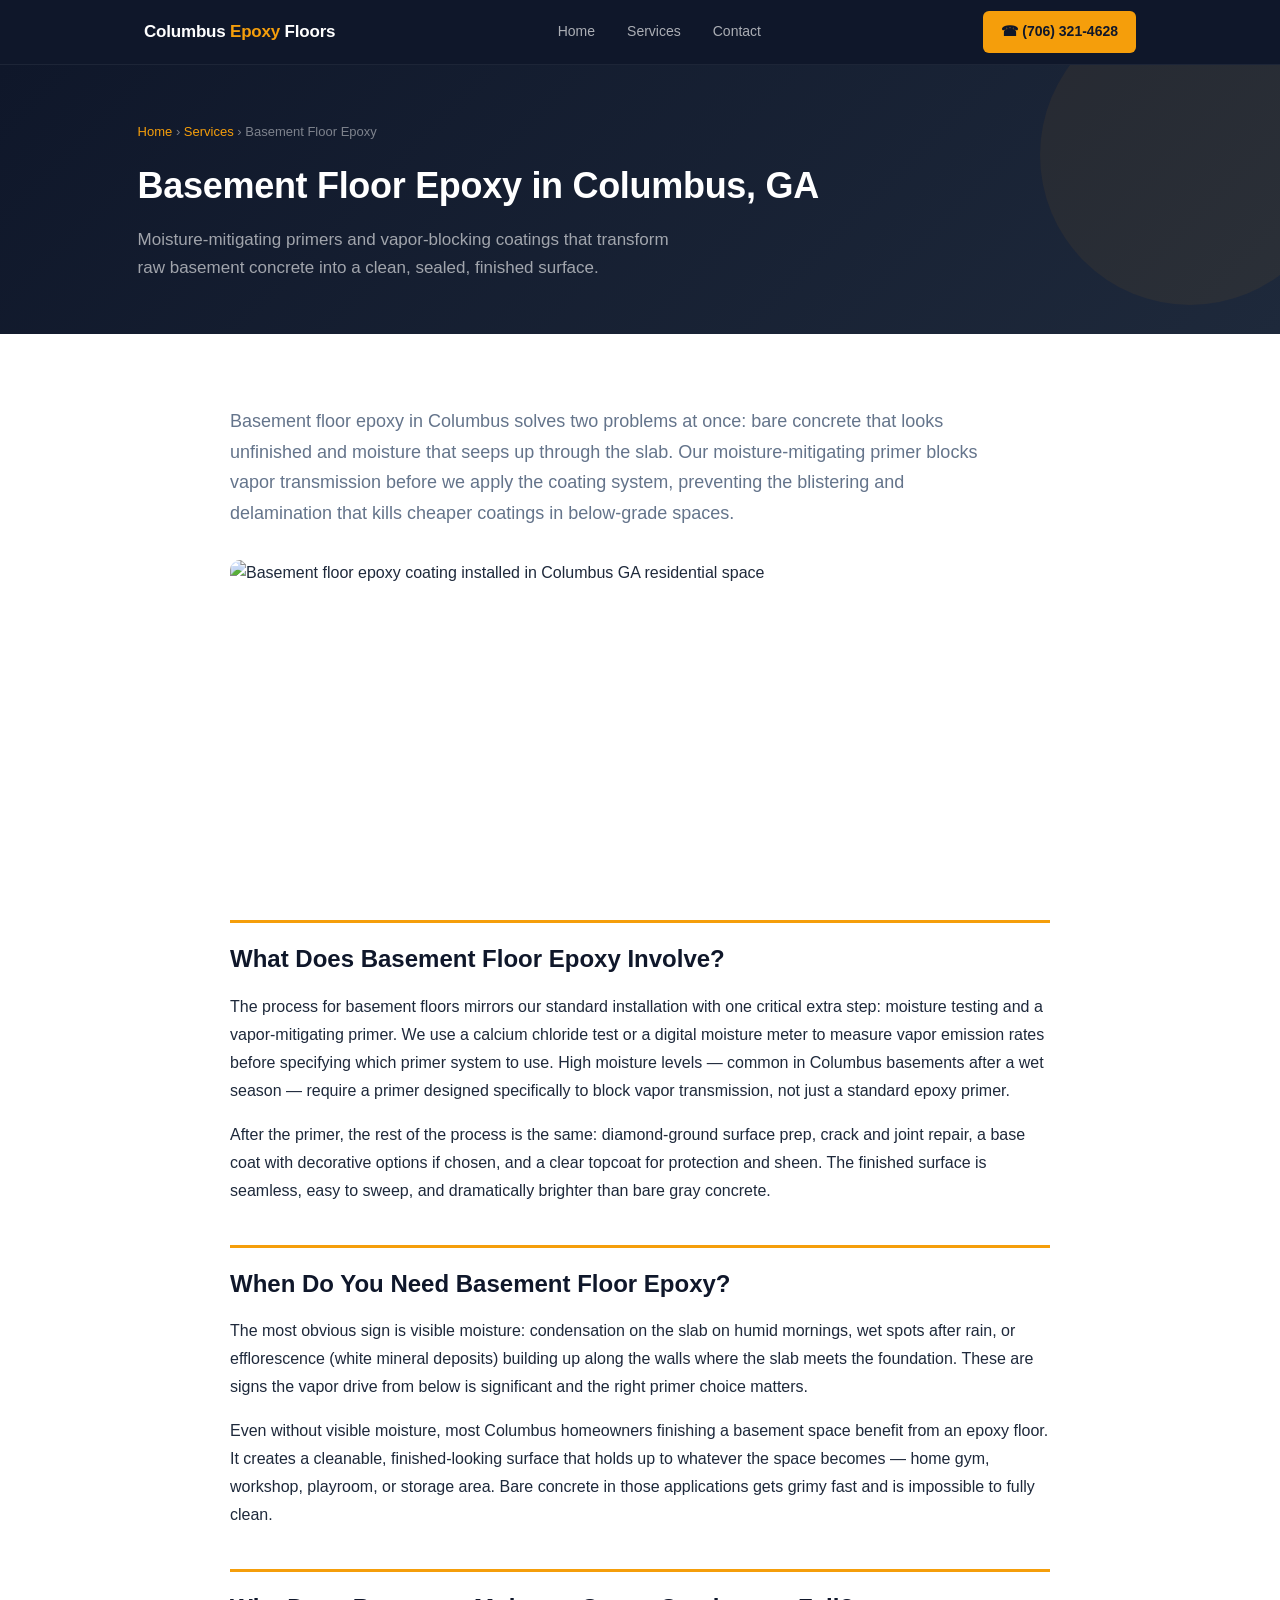
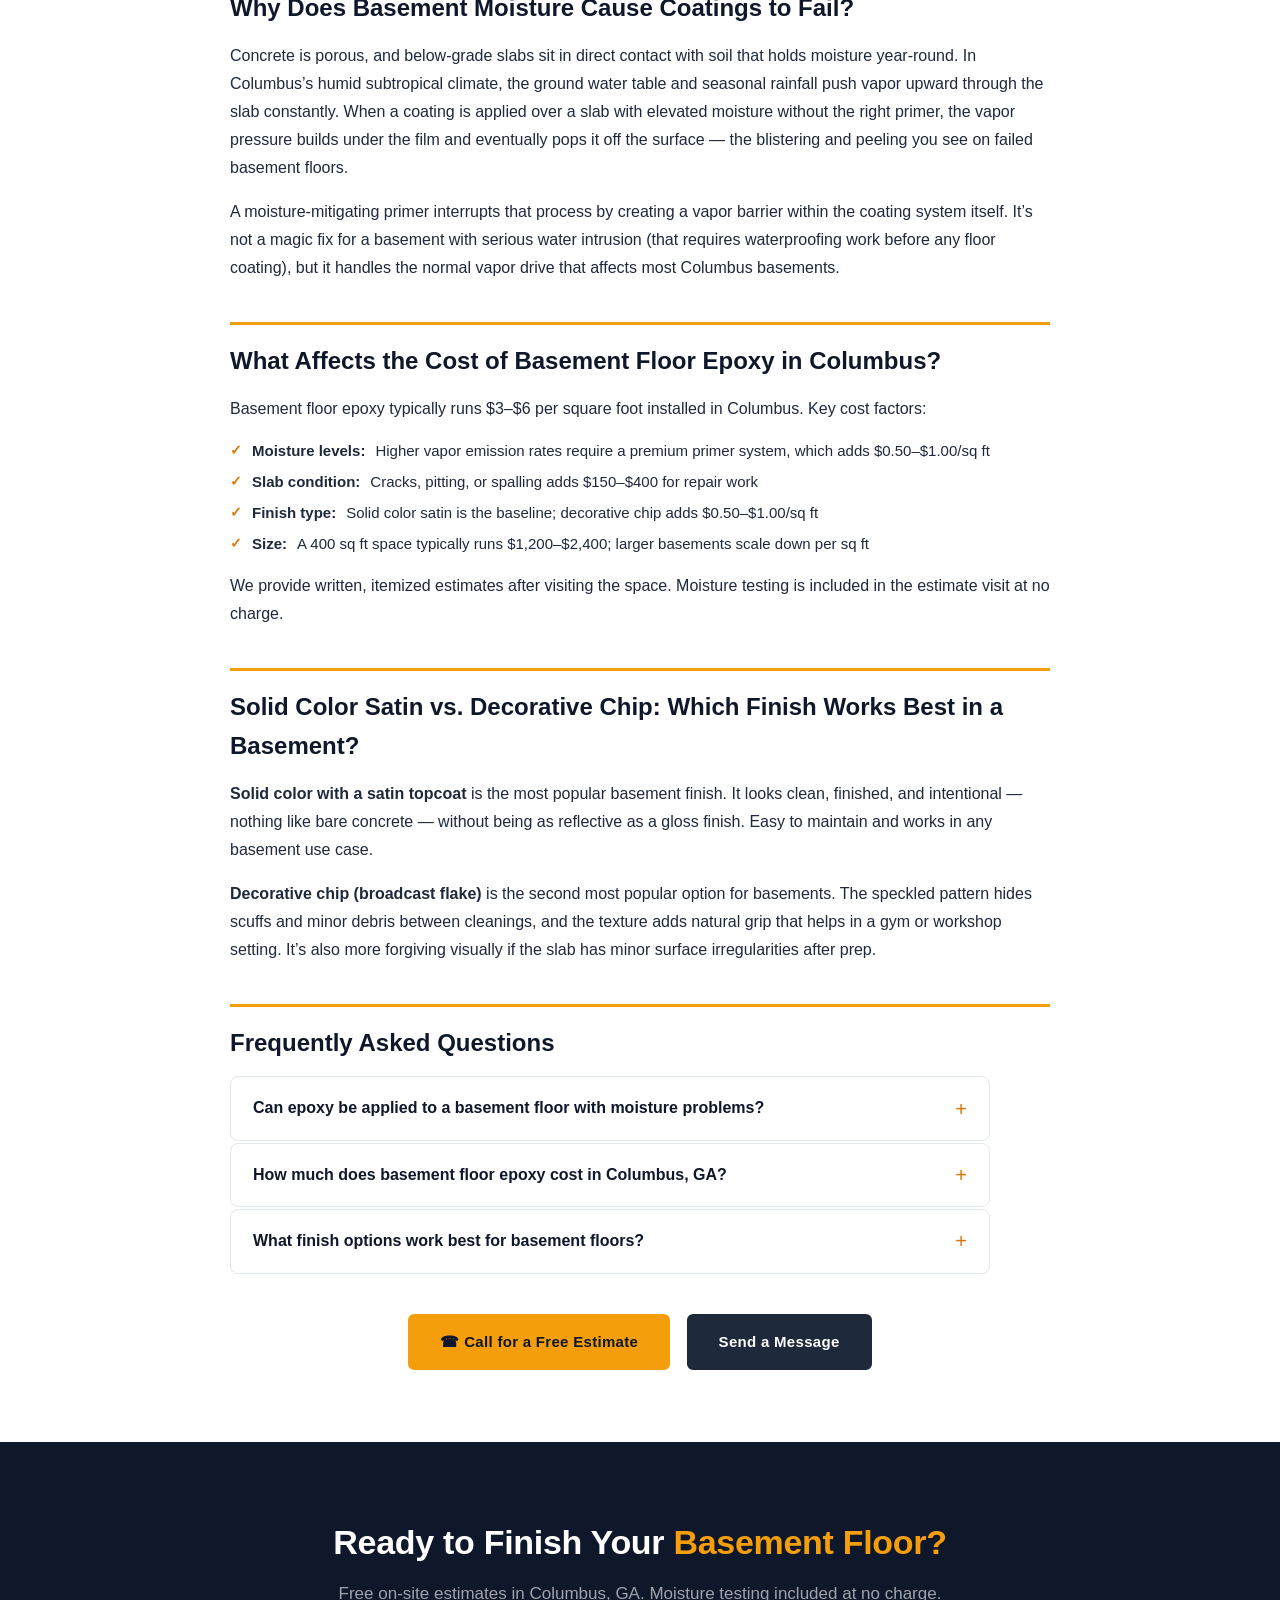
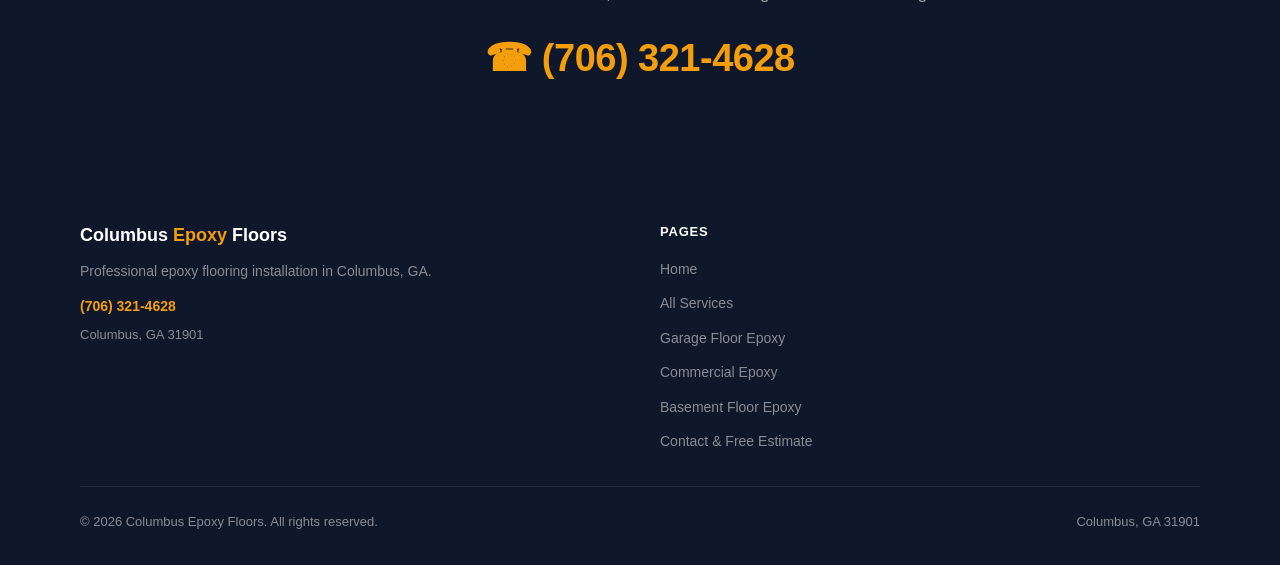
==== commit 6183a8a5: "Remove surrounding service areas from footer" ====
--- a/basement-floor-epoxy-columbus-ga.html
+++ b/basement-floor-epoxy-columbus-ga.html
@@ -154,9 +154,9 @@
   <div class="footer-inner">
     <div>
       <div class="footer-brand">Columbus <span>Epoxy</span> Floors</div>
-      <p class="footer-desc">Professional epoxy flooring installation in Columbus, GA and surrounding areas.</p>
+      <p class="footer-desc">Professional epoxy flooring installation in Columbus, GA.</p>
       <p style="margin-top:12px; font-size:14px;"><a href="tel:+17063214628" style="color:var(--amber); font-weight:700;">(706) 321-4628</a></p>
-      <p style="margin-top:6px; font-size:13px;">Serving Columbus, Phenix City, Fort Moore, Midland, Upatoi, Harris County &amp; Muscogee County</p>
+      <p style="margin-top:6px; font-size:13px;">Columbus, GA 31901</p>
     </div>
     <div class="footer-links">
       <h4>Pages</h4>
--- a/styles.css
+++ b/styles.css
@@ -1,131 +1,873 @@
-/* =================================
-   Lead Gen Site — Shared Stylesheet
-   Adapted from chattanooga-computer-repair
-   iDeVRM / GitHub Pages template
-   ================================= */
-
-* { margin: 0; padding: 0; box-sizing: border-box; }
+/* =========================================
+   Columbus Epoxy Floors — Fresh Modern Design
+   Palette: Deep Slate + Amber Gold
+   ========================================= */
+
+*, *::before, *::after { margin: 0; padding: 0; box-sizing: border-box; }
 
 :root {
-  --primary: #e05a2b;
-  --primary-dark: #c44e22;
-  --dark: #1a1a1a;
-  --dark2: #2b2b2b;
-  --text: #333;
-  --light: #f5f5f5;
-  --white: #ffffff;
-  --border: #ddd;
-}
-
-body { font-family: 'Segoe UI', Arial, sans-serif; color: var(--text); line-height: 1.6; }
+  --slate-900: #0f172a;
+  --slate-800: #1e293b;
+  --slate-700: #334155;
+  --slate-500: #64748b;
+  --amber:     #f59e0b;
+  --amber-dark:#d97706;
+  --amber-light:#fef3c7;
+  --text:      #1e293b;
+  --muted:     #64748b;
+  --light:     #f8fafc;
+  --border:    #e2e8f0;
+  --white:     #ffffff;
+  --radius:    10px;
+  --shadow:    0 1px 3px rgba(0,0,0,.08), 0 4px 16px rgba(0,0,0,.06);
+  --shadow-lg: 0 4px 6px rgba(0,0,0,.07), 0 10px 30px rgba(0,0,0,.12);
+}
+
+body {
+  font-family: -apple-system, BlinkMacSystemFont, 'Segoe UI', Roboto, Arial, sans-serif;
+  color: var(--text);
+  line-height: 1.65;
+  background: var(--white);
+}
 a { text-decoration: none; color: inherit; }
-img { max-width: 100%; }
+img { max-width: 100%; display: block; }
+ul { list-style: none; }
+
+/* ── UTILITY ── */
+.container { max-width: 1120px; margin: 0 auto; padding: 0 5%; }
+.text-center { text-align: center; }
+.text-amber { color: var(--amber); }
 
 /* ── BUTTONS ── */
-.btn-primary { display: inline-block; background: var(--primary); color: var(--white); padding: 14px 28px; border-radius: 4px; font-size: 16px; font-weight: 700; text-transform: uppercase; letter-spacing: 0.5px; transition: background 0.2s; cursor: pointer; border: none; }
-.btn-primary:hover { background: var(--primary-dark); }
-.btn-outline { display: inline-block; border: 2px solid var(--white); color: var(--white); padding: 12px 26px; border-radius: 4px; font-size: 16px; font-weight: 600; transition: all 0.2s; }
-.btn-outline:hover { background: var(--white); color: var(--primary); }
+.btn {
+  display: inline-block;
+  padding: 14px 30px;
+  border-radius: 6px;
+  font-size: 15px;
+  font-weight: 700;
+  letter-spacing: .3px;
+  cursor: pointer;
+  border: 2px solid transparent;
+}
+.btn-amber {
+  background: var(--amber);
+  color: var(--slate-900);
+  border-color: var(--amber);
+}
+.btn-amber:hover { background: var(--amber-dark); border-color: var(--amber-dark); }
+.btn-outline-white {
+  background: transparent;
+  color: var(--white);
+  border-color: rgba(255,255,255,.55);
+}
+.btn-outline-white:hover { background: rgba(255,255,255,.1); border-color: var(--white); }
+.btn-slate {
+  background: var(--slate-800);
+  color: var(--white);
+  border-color: var(--slate-800);
+}
+.btn-slate:hover { background: var(--slate-700); }
 
 /* ── NAV ── */
-nav { background: var(--dark); padding: 0 5%; display: flex; align-items: center; justify-content: space-between; position: sticky; top: 0; z-index: 100; box-shadow: 0 2px 8px rgba(0,0,0,0.4); }
-.nav-logo { color: var(--white); font-size: 20px; font-weight: 700; padding: 16px 0; line-height: 1.2; }
-.nav-logo span { color: var(--primary); }
-.nav-links { display: flex; gap: 8px; align-items: center; }
-.nav-links a { color: #ccc; padding: 8px 14px; font-size: 15px; transition: color 0.2s; border-radius: 4px; }
-.nav-links a:hover, .nav-links a.active { color: var(--white); }
-.nav-phone { background: var(--primary); color: var(--white) !important; padding: 10px 18px !important; border-radius: 4px; font-weight: 700; }
-.nav-phone:hover { background: var(--primary-dark) !important; color: var(--white) !important; }
-
-/* ── HERO ── */
-.hero { background: linear-gradient(rgba(0,0,0,0.65), rgba(0,0,0,0.65)), var(--hero-bg, url('https://images.unsplash.com/photo-1558618666-fcd25c85cd64?w=1400&q=80')) center/cover no-repeat; min-height: 480px; display: flex; align-items: center; padding: 60px 5%; }
-.hero-content { max-width: 650px; }
-.hero h1 { color: var(--white); font-size: 42px; line-height: 1.2; margin-bottom: 16px; }
-.hero p { color: #ddd; font-size: 18px; margin-bottom: 30px; }
-.hero-ctas { display: flex; gap: 14px; flex-wrap: wrap; align-items: center; }
-.hero-phone { color: var(--white); font-size: 22px; font-weight: 700; margin-bottom: 30px; display: block; }
-.hero-phone span { color: var(--primary); }
-.free-quote-badge { background: var(--white); border: 3px solid var(--primary); border-radius: 6px; padding: 6px 16px; font-weight: 800; font-size: 13px; color: var(--primary); text-transform: uppercase; letter-spacing: 1px; display: inline-block; margin-bottom: 16px; }
-
-/* ── SECTIONS ── */
-section { padding: 60px 5%; }
-.section-title { font-size: 30px; font-weight: 700; margin-bottom: 10px; color: var(--dark); }
-.section-sub { font-size: 16px; color: #666; margin-bottom: 40px; }
-.bg-light { background: var(--light); }
-
-/* ── SERVICE CARDS ── */
-.services-grid { display: grid; grid-template-columns: repeat(auto-fill, minmax(260px, 1fr)); gap: 24px; margin-top: 16px; }
-.service-card { background: var(--white); border-radius: 8px; padding: 28px 24px; box-shadow: 0 2px 12px rgba(0,0,0,0.08); border-top: 4px solid var(--primary); transition: transform 0.2s, box-shadow 0.2s; }
-.service-card:hover { transform: translateY(-3px); box-shadow: 0 6px 20px rgba(0,0,0,0.12); }
-.service-card h3 { font-size: 18px; margin-bottom: 10px; color: var(--dark); }
-.service-card p { font-size: 15px; color: #555; line-height: 1.5; }
-
-/* ── FAQ ── */
-.faq-list { max-width: 780px; }
-.faq-item { border-bottom: 1px solid var(--border); padding: 20px 0; }
-.faq-item h3 { font-size: 17px; color: var(--dark); margin-bottom: 10px; }
-.faq-item p { color: #555; font-size: 15px; line-height: 1.6; }
-
-/* ── WHY US ── */
-.trust-grid { display: grid; grid-template-columns: repeat(auto-fill, minmax(200px, 1fr)); gap: 24px; margin-top: 30px; text-align: center; }
-.trust-item { padding: 20px; }
-.trust-icon { font-size: 36px; margin-bottom: 12px; }
-.trust-item h3 { font-size: 17px; font-weight: 700; color: var(--dark); margin-bottom: 6px; }
-.trust-item p { font-size: 14px; color: #666; }
+.site-nav {
+  background: var(--slate-900);
+  position: sticky;
+  top: 0;
+  z-index: 200;
+  border-bottom: 1px solid rgba(255,255,255,.06);
+}
+.nav-inner {
+  max-width: 1120px;
+  margin: 0 auto;
+  padding: 0 5%;
+  display: flex;
+  align-items: center;
+  justify-content: space-between;
+  height: 64px;
+  gap: 20px;
+}
+.nav-brand {
+  color: var(--white);
+  font-size: 17px;
+  font-weight: 800;
+  letter-spacing: -.2px;
+  white-space: nowrap;
+  flex-shrink: 0;
+}
+.nav-brand span { color: var(--amber); }
+.nav-links {
+  display: flex;
+  align-items: center;
+  gap: 4px;
+}
+.nav-links a {
+  color: rgba(255,255,255,.65);
+  padding: 7px 14px;
+  border-radius: 6px;
+  font-size: 14px;
+  font-weight: 500;
+}
+.nav-links a:hover, .nav-links a.active { color: var(--white); background: rgba(255,255,255,.07); }
+.nav-cta {
+  background: var(--amber);
+  color: var(--slate-900) !important;
+  font-weight: 800 !important;
+  font-size: 14px !important;
+  padding: 9px 18px !important;
+  border-radius: 6px !important;
+  white-space: nowrap;
+}
+.nav-cta:hover { background: var(--amber-dark) !important; color: var(--slate-900) !important; }
+
+/* ── HERO — split layout ── */
+.hero {
+  background: var(--slate-900);
+  min-height: 540px;
+  display: grid;
+  grid-template-columns: 1fr 1fr;
+  align-items: stretch;
+  overflow: hidden;
+}
+.hero-text {
+  padding: 72px 5% 72px 5%;
+  max-width: 620px;
+  margin-left: auto;
+  display: flex;
+  flex-direction: column;
+  justify-content: center;
+}
+.hero-badge {
+  display: inline-block;
+  background: rgba(245,158,11,.15);
+  color: var(--amber);
+  border: 1px solid rgba(245,158,11,.35);
+  font-size: 12px;
+  font-weight: 700;
+  text-transform: uppercase;
+  letter-spacing: 1.2px;
+  padding: 5px 14px;
+  border-radius: 999px;
+  margin-bottom: 22px;
+  width: fit-content;
+}
+.hero h1 {
+  color: var(--white);
+  font-size: 44px;
+  line-height: 1.12;
+  font-weight: 800;
+  letter-spacing: -.5px;
+  margin-bottom: 18px;
+}
+.hero h1 em {
+  color: var(--amber);
+  font-style: normal;
+}
+.hero-sub {
+  color: rgba(255,255,255,.65);
+  font-size: 17px;
+  margin-bottom: 12px;
+  line-height: 1.6;
+}
+.hero-phone-big {
+  color: var(--white);
+  font-size: 26px;
+  font-weight: 800;
+  margin-bottom: 28px;
+  display: block;
+}
+.hero-phone-big span { color: var(--amber); }
+.hero-actions {
+  display: flex;
+  gap: 12px;
+  flex-wrap: wrap;
+  align-items: center;
+}
+.hero-trust {
+  margin-top: 32px;
+  display: flex;
+  gap: 24px;
+  flex-wrap: wrap;
+}
+.hero-trust-item {
+  display: flex;
+  align-items: center;
+  gap: 7px;
+  color: rgba(255,255,255,.55);
+  font-size: 13px;
+  font-weight: 500;
+}
+.hero-trust-item::before {
+  content: '\2713';
+  color: var(--amber);
+  font-weight: 900;
+}
+.hero-image-col {
+  position: relative;
+  overflow: hidden;
+  clip-path: polygon(8% 0, 100% 0, 100% 100%, 0 100%);
+}
+.hero-image-col img {
+  width: 100%;
+  height: 100%;
+  object-fit: cover;
+  min-height: 540px;
+}
+
+/* ── STATS BAR ── */
+.stats-bar {
+  background: var(--amber);
+  padding: 22px 5%;
+}
+.stats-inner {
+  max-width: 1120px;
+  margin: 0 auto;
+  display: grid;
+  grid-template-columns: repeat(4, 1fr);
+  gap: 0;
+  text-align: center;
+}
+.stat-item {
+  padding: 8px 20px;
+  border-right: 1px solid rgba(0,0,0,.12);
+}
+.stat-item:last-child { border-right: none; }
+.stat-number {
+  font-size: 28px;
+  font-weight: 900;
+  color: var(--slate-900);
+  line-height: 1;
+  display: block;
+}
+.stat-label {
+  font-size: 13px;
+  font-weight: 600;
+  color: var(--slate-700);
+  margin-top: 4px;
+}
+
+/* ── SECTION BASE ── */
+.section { padding: 72px 5%; }
+.section-alt { padding: 72px 5%; background: var(--light); }
+.section-wrap { max-width: 1120px; margin: 0 auto; }
+
+.section-eyebrow {
+  font-size: 12px;
+  font-weight: 700;
+  text-transform: uppercase;
+  letter-spacing: 1.5px;
+  color: var(--amber-dark);
+  margin-bottom: 10px;
+}
+.section-title {
+  font-size: 32px;
+  font-weight: 800;
+  color: var(--slate-900);
+  letter-spacing: -.3px;
+  line-height: 1.2;
+  margin-bottom: 14px;
+}
+.section-lead {
+  font-size: 17px;
+  color: var(--muted);
+  max-width: 600px;
+  margin-bottom: 44px;
+  line-height: 1.65;
+}
+.section-body p {
+  color: var(--text);
+  font-size: 16px;
+  margin-bottom: 18px;
+  line-height: 1.7;
+}
+.section-body p:last-child { margin-bottom: 0; }
+
+/* ── TWO-COLUMN CONTENT ── */
+.two-col {
+  display: grid;
+  grid-template-columns: 1fr 1fr;
+  gap: 60px;
+  align-items: start;
+}
+.two-col-img { border-radius: var(--radius); overflow: hidden; box-shadow: var(--shadow-lg); }
+.two-col-img img { width: 100%; height: 340px; object-fit: cover; }
+
+/* ── SERVICE CARDS — numbered style ── */
+.services-grid {
+  display: grid;
+  grid-template-columns: repeat(auto-fill, minmax(260px, 1fr));
+  gap: 20px;
+  margin-top: 8px;
+}
+.service-card {
+  background: var(--white);
+  border-radius: var(--radius);
+  padding: 28px 26px 26px;
+  box-shadow: var(--shadow);
+  border-left: 4px solid var(--amber);
+  position: relative;
+}
+.service-card-num {
+  font-size: 11px;
+  font-weight: 800;
+  text-transform: uppercase;
+  letter-spacing: 1.5px;
+  color: var(--amber-dark);
+  margin-bottom: 10px;
+  display: block;
+}
+.service-card h3 {
+  font-size: 18px;
+  font-weight: 700;
+  color: var(--slate-900);
+  margin-bottom: 10px;
+  line-height: 1.3;
+}
+.service-card h3 a { color: var(--slate-900); }
+.service-card h3 a:hover { color: var(--amber-dark); }
+.service-card p {
+  font-size: 15px;
+  color: var(--muted);
+  line-height: 1.6;
+}
+
+/* ── PROCESS STEPS ── */
+.process-steps {
+  display: grid;
+  grid-template-columns: repeat(3, 1fr);
+  gap: 0;
+  position: relative;
+  margin-top: 8px;
+}
+.process-steps::before {
+  content: '';
+  position: absolute;
+  top: 24px;
+  left: calc(100%/6);
+  right: calc(100%/6);
+  height: 2px;
+  background: var(--border);
+  z-index: 0;
+}
+.process-step {
+  text-align: center;
+  padding: 0 24px 0;
+  position: relative;
+  z-index: 1;
+}
+.step-circle {
+  width: 48px;
+  height: 48px;
+  border-radius: 50%;
+  background: var(--amber);
+  color: var(--slate-900);
+  font-size: 18px;
+  font-weight: 900;
+  display: flex;
+  align-items: center;
+  justify-content: center;
+  margin: 0 auto 16px;
+  box-shadow: 0 0 0 6px var(--amber-light);
+}
+.process-step h3 {
+  font-size: 16px;
+  font-weight: 700;
+  color: var(--slate-900);
+  margin-bottom: 8px;
+}
+.process-step p {
+  font-size: 14px;
+  color: var(--muted);
+  line-height: 1.55;
+}
+
+/* ── TRUST / WHY US ── */
+.trust-grid {
+  display: grid;
+  grid-template-columns: repeat(auto-fill, minmax(220px, 1fr));
+  gap: 20px;
+  margin-top: 8px;
+}
+.trust-card {
+  background: var(--slate-800);
+  border-radius: var(--radius);
+  padding: 28px 24px;
+  color: var(--white);
+}
+.trust-card-icon {
+  width: 44px;
+  height: 44px;
+  background: rgba(245,158,11,.18);
+  border-radius: 8px;
+  display: flex;
+  align-items: center;
+  justify-content: center;
+  font-size: 22px;
+  margin-bottom: 16px;
+}
+.trust-card h3 {
+  font-size: 16px;
+  font-weight: 700;
+  color: var(--white);
+  margin-bottom: 8px;
+}
+.trust-card p {
+  font-size: 14px;
+  color: rgba(255,255,255,.6);
+  line-height: 1.6;
+}
+
+/* ── PRICING TABLE ── */
+.pricing-table {
+  background: var(--white);
+  border: 1px solid var(--border);
+  border-radius: var(--radius);
+  overflow: hidden;
+  box-shadow: var(--shadow);
+}
+.pricing-row {
+  display: flex;
+  justify-content: space-between;
+  align-items: center;
+  padding: 16px 24px;
+  border-bottom: 1px solid var(--border);
+  font-size: 15px;
+}
+.pricing-row:last-child { border-bottom: none; }
+.pricing-row:nth-child(even) { background: var(--light); }
+.pricing-row-label { color: var(--text); font-weight: 500; }
+.pricing-row-value { color: var(--slate-900); font-weight: 700; }
+
+/* ── PHOTO GALLERY — asymmetric ── */
+.gallery-grid {
+  display: grid;
+  grid-template-columns: 2fr 1fr;
+  grid-template-rows: 240px 240px;
+  gap: 12px;
+  margin-top: 8px;
+}
+.gallery-item {
+  border-radius: var(--radius);
+  overflow: hidden;
+  position: relative;
+  background: var(--slate-800);
+}
+.gallery-item img {
+  width: 100%;
+  height: 100%;
+  object-fit: cover;
+}
+.gallery-item-tall {
+  grid-row: span 2;
+}
+.gallery-caption {
+  position: absolute;
+  bottom: 0; left: 0; right: 0;
+  background: linear-gradient(transparent, rgba(0,0,0,.7));
+  color: var(--white);
+  padding: 28px 16px 12px;
+  font-size: 13px;
+  font-weight: 600;
+}
+
+/* Secondary gallery row */
+.gallery-grid-row2 {
+  display: grid;
+  grid-template-columns: repeat(3, 1fr);
+  gap: 12px;
+  margin-top: 12px;
+}
+.gallery-item-sm {
+  border-radius: var(--radius);
+  overflow: hidden;
+  height: 200px;
+  position: relative;
+  background: var(--slate-800);
+}
+.gallery-item-sm img { width: 100%; height: 100%; object-fit: cover; }
+.gallery-item-sm .gallery-caption { font-size: 12px; }
+
+/* ── FAQ — details/summary ── */
+.faq-list {
+  max-width: 760px;
+  display: flex;
+  flex-direction: column;
+  gap: 2px;
+}
+.faq-item {
+  border-radius: 8px;
+  overflow: hidden;
+  border: 1px solid var(--border);
+  background: var(--white);
+}
+.faq-item summary {
+  cursor: pointer;
+  padding: 18px 22px;
+  font-size: 16px;
+  font-weight: 600;
+  color: var(--slate-900);
+  list-style: none;
+  display: flex;
+  justify-content: space-between;
+  align-items: center;
+  gap: 16px;
+}
+.faq-item summary::-webkit-details-marker { display: none; }
+.faq-item summary::after {
+  content: '+';
+  font-size: 20px;
+  font-weight: 400;
+  color: var(--amber-dark);
+  flex-shrink: 0;
+  line-height: 1;
+}
+.faq-item[open] summary::after { content: '\2212'; }
+.faq-item[open] summary { color: var(--amber-dark); border-bottom: 1px solid var(--border); }
+.faq-answer {
+  padding: 16px 22px 20px;
+  font-size: 15px;
+  color: var(--muted);
+  line-height: 1.7;
+}
 
 /* ── CTA BANNER ── */
-.cta-banner { background: var(--primary); padding: 50px 5%; text-align: center; }
-.cta-banner h2 { color: var(--white); font-size: 28px; margin-bottom: 10px; }
-.cta-banner p { color: rgba(255,255,255,0.9); margin-bottom: 24px; font-size: 17px; }
-.btn-white { background: var(--white); color: var(--primary); padding: 14px 32px; border-radius: 4px; font-weight: 700; font-size: 16px; display: inline-block; transition: opacity 0.2s; }
-.btn-white:hover { opacity: 0.9; }
-
-/* ── CONTACT FORM ── */
-.contact-grid { display: grid; grid-template-columns: 1fr 1fr; gap: 50px; max-width: 1000px; }
-.contact-info h2 { font-size: 26px; margin-bottom: 16px; }
-.contact-info p { color: #555; margin-bottom: 20px; font-size: 16px; }
-.contact-detail { display: flex; align-items: center; gap: 12px; margin-bottom: 14px; font-size: 16px; }
-.contact-detail strong { color: var(--dark); }
-form .form-group { margin-bottom: 18px; }
-form label { display: block; font-weight: 600; margin-bottom: 6px; font-size: 14px; color: #444; }
-form input, form textarea, form select { width: 100%; padding: 12px 14px; border: 1px solid var(--border); border-radius: 4px; font-size: 15px; font-family: inherit; transition: border-color 0.2s; }
-form input:focus, form textarea:focus { border-color: var(--primary); outline: none; }
-form textarea { height: 130px; resize: vertical; }
-form button { width: 100%; margin-top: 6px; font-size: 17px; }
+.cta-banner {
+  background: var(--slate-900);
+  padding: 72px 5%;
+  text-align: center;
+}
+.cta-banner h2 {
+  color: var(--white);
+  font-size: 34px;
+  font-weight: 800;
+  letter-spacing: -.3px;
+  margin-bottom: 10px;
+}
+.cta-banner h2 span { color: var(--amber); }
+.cta-banner p {
+  color: rgba(255,255,255,.6);
+  font-size: 17px;
+  margin-bottom: 30px;
+}
+.cta-phone {
+  display: block;
+  color: var(--amber);
+  font-size: 38px;
+  font-weight: 900;
+  letter-spacing: -.5px;
+  margin-bottom: 24px;
+  line-height: 1;
+}
+
+/* ── CONTACT PAGE ── */
+.contact-wrap {
+  display: grid;
+  grid-template-columns: 1fr 1.1fr;
+  gap: 56px;
+  align-items: start;
+}
+.contact-info h2 {
+  font-size: 28px;
+  font-weight: 800;
+  color: var(--slate-900);
+  margin-bottom: 14px;
+}
+.contact-info > p {
+  color: var(--muted);
+  font-size: 16px;
+  margin-bottom: 28px;
+  line-height: 1.65;
+}
+.contact-detail {
+  display: flex;
+  gap: 14px;
+  margin-bottom: 20px;
+  align-items: flex-start;
+}
+.contact-detail-icon {
+  width: 40px;
+  height: 40px;
+  background: var(--amber-light);
+  border-radius: 8px;
+  display: flex;
+  align-items: center;
+  justify-content: center;
+  font-size: 18px;
+  flex-shrink: 0;
+}
+.contact-detail-text strong {
+  display: block;
+  font-size: 13px;
+  font-weight: 700;
+  text-transform: uppercase;
+  letter-spacing: .5px;
+  color: var(--slate-700);
+  margin-bottom: 3px;
+}
+.contact-detail-text span, .contact-detail-text a {
+  font-size: 16px;
+  color: var(--text);
+}
+.contact-detail-text a { font-weight: 700; color: var(--amber-dark); }
+.contact-detail-text a:hover { color: var(--amber); }
+
+/* ── FORM ── */
+.form-card {
+  background: var(--white);
+  border: 1px solid var(--border);
+  border-radius: 12px;
+  padding: 36px;
+  box-shadow: var(--shadow);
+}
+.form-card h2 {
+  font-size: 22px;
+  font-weight: 800;
+  color: var(--slate-900);
+  margin-bottom: 22px;
+}
+.form-group { margin-bottom: 18px; }
+.form-group label {
+  display: block;
+  font-size: 13px;
+  font-weight: 700;
+  color: var(--slate-700);
+  text-transform: uppercase;
+  letter-spacing: .4px;
+  margin-bottom: 7px;
+}
+.form-group input,
+.form-group textarea,
+.form-group select {
+  width: 100%;
+  padding: 12px 14px;
+  border: 1px solid var(--border);
+  border-radius: 6px;
+  font-size: 15px;
+  font-family: inherit;
+  color: var(--text);
+  background: var(--white);
+}
+.form-group input:focus,
+.form-group textarea:focus,
+.form-group select:focus {
+  outline: none;
+  border-color: var(--amber);
+  box-shadow: 0 0 0 3px rgba(245,158,11,.15);
+}
+.form-group textarea { height: 120px; resize: vertical; }
+.form-submit {
+  width: 100%;
+  margin-top: 4px;
+  font-size: 16px;
+  padding: 15px;
+  text-align: center;
+}
+
+/* ── PAGE HEADER (inner pages) ── */
+.page-header {
+  background: linear-gradient(135deg, var(--slate-900) 0%, var(--slate-800) 100%);
+  padding: 56px 5% 52px;
+  position: relative;
+  overflow: hidden;
+}
+.page-header::before {
+  content: '';
+  position: absolute;
+  right: -60px; top: -60px;
+  width: 300px; height: 300px;
+  background: rgba(245,158,11,.06);
+  border-radius: 50%;
+}
+.page-header .container { position: relative; }
+.page-header h1 {
+  color: var(--white);
+  font-size: 36px;
+  font-weight: 800;
+  letter-spacing: -.3px;
+  margin-bottom: 10px;
+}
+.page-header p {
+  color: rgba(255,255,255,.6);
+  font-size: 17px;
+  max-width: 540px;
+}
+.page-header .breadcrumb {
+  font-size: 13px;
+  color: rgba(255,255,255,.45);
+  margin-bottom: 14px;
+}
+.page-header .breadcrumb a { color: var(--amber); }
+
+/* ── SERVICES PAGE ── */
+.service-block {
+  padding: 52px 0;
+  border-bottom: 1px solid var(--border);
+}
+.service-block:last-child { border-bottom: none; }
+.service-block-inner {
+  display: grid;
+  grid-template-columns: 1fr 320px;
+  gap: 48px;
+  align-items: center;
+  max-width: 1120px;
+  margin: 0 auto;
+}
+.service-block-inner.reverse { direction: rtl; }
+.service-block-inner.reverse > * { direction: ltr; }
+.service-block-content h2 {
+  font-size: 26px;
+  font-weight: 800;
+  color: var(--slate-900);
+  margin-bottom: 14px;
+}
+.service-block-content p {
+  font-size: 16px;
+  color: var(--muted);
+  line-height: 1.7;
+  margin-bottom: 14px;
+}
+.service-block-img {
+  border-radius: var(--radius);
+  overflow: hidden;
+  box-shadow: var(--shadow-lg);
+}
+.service-block-img img { width: 100%; height: 220px; object-fit: cover; }
+
+/* ── INLINE LIST ── */
+.check-list {
+  margin: 16px 0 20px;
+  display: flex;
+  flex-direction: column;
+  gap: 8px;
+}
+.check-list li {
+  display: flex;
+  align-items: flex-start;
+  gap: 10px;
+  font-size: 15px;
+  color: var(--text);
+  line-height: 1.55;
+}
+.check-list li::before {
+  content: '\2713';
+  color: var(--amber-dark);
+  font-weight: 900;
+  font-size: 14px;
+  flex-shrink: 0;
+  margin-top: 1px;
+}
 
 /* ── FOOTER ── */
-footer { background: var(--dark); color: #bbb; padding: 40px 5%; text-align: center; }
-footer .footer-logo { color: var(--white); font-size: 18px; font-weight: 700; margin-bottom: 10px; }
-footer .footer-logo span { color: var(--primary); }
-footer p { font-size: 14px; margin-top: 8px; }
-footer nav { margin-top: 16px; display: flex; justify-content: center; gap: 20px; flex-wrap: wrap; }
-footer nav a { color: #aaa; font-size: 14px; transition: color 0.2s; }
-footer nav a:hover { color: var(--white); }
-
-/* ── PAGE HEADER ── */
-.page-header { background: linear-gradient(rgba(0,0,0,0.7), rgba(0,0,0,0.7)), var(--hero-bg, url('https://images.unsplash.com/photo-1558618666-fcd25c85cd64?w=1400&q=80')) center/cover no-repeat; padding: 60px 5%; text-align: center; }
-.page-header h1 { color: var(--white); font-size: 36px; margin-bottom: 10px; }
-.page-header p { color: #ddd; font-size: 17px; }
-
-/* ── PHOTO GALLERY ── */
-.photo-grid { display: grid; grid-template-columns: repeat(3, 1fr); gap: 12px; margin-top: 16px; }
-.photo-item { position: relative; overflow: hidden; border-radius: 8px; background: #eee; }
-.photo-item--wide { grid-column: span 3; }
-.photo-item img { width: 100%; height: 280px; object-fit: cover; display: block; transition: transform 0.3s; }
-.photo-item--wide img { height: 380px; }
-.photo-item:hover img { transform: scale(1.03); }
-.photo-caption { position: absolute; bottom: 0; left: 0; right: 0; background: linear-gradient(transparent, rgba(0,0,0,0.65)); color: var(--white); padding: 24px 16px 12px; font-size: 14px; font-weight: 600; }
+footer {
+  background: var(--slate-900);
+  color: rgba(255,255,255,.5);
+  padding: 48px 5% 32px;
+}
+.footer-inner {
+  max-width: 1120px;
+  margin: 0 auto;
+  display: grid;
+  grid-template-columns: 1fr 1fr;
+  gap: 40px;
+  padding-bottom: 32px;
+  border-bottom: 1px solid rgba(255,255,255,.08);
+}
+.footer-brand {
+  color: var(--white);
+  font-size: 18px;
+  font-weight: 800;
+  margin-bottom: 10px;
+}
+.footer-brand span { color: var(--amber); }
+.footer-desc { font-size: 14px; line-height: 1.65; }
+.footer-links h4 {
+  color: var(--white);
+  font-size: 13px;
+  font-weight: 700;
+  text-transform: uppercase;
+  letter-spacing: .8px;
+  margin-bottom: 14px;
+}
+.footer-links ul {
+  display: flex;
+  flex-direction: column;
+  gap: 8px;
+}
+.footer-links a {
+  color: rgba(255,255,255,.5);
+  font-size: 14px;
+}
+.footer-links a:hover { color: var(--amber); }
+.footer-bottom {
+  max-width: 1120px;
+  margin: 24px auto 0;
+  font-size: 13px;
+  display: flex;
+  justify-content: space-between;
+  align-items: center;
+  flex-wrap: wrap;
+  gap: 8px;
+}
+.footer-bottom a { color: rgba(255,255,255,.4); }
+.footer-bottom a:hover { color: var(--amber); }
+
+/* ── INDIVIDUAL SERVICE PAGE ── */
+.service-page-header { padding: 0 0 32px; }
+.service-page-intro {
+  font-size: 18px;
+  color: var(--muted);
+  line-height: 1.7;
+  max-width: 760px;
+  margin-bottom: 32px;
+}
+.content-h2 {
+  font-size: 24px;
+  font-weight: 800;
+  color: var(--slate-900);
+  margin: 40px 0 14px;
+  padding-top: 8px;
+  border-top: 3px solid var(--amber);
+  padding-top: 16px;
+}
+.content-p {
+  font-size: 16px;
+  color: var(--text);
+  line-height: 1.75;
+  margin-bottom: 16px;
+}
 
 /* ── RESPONSIVE ── */
-@media (max-width: 768px) {
-  nav { flex-wrap: wrap; padding: 12px 5%; gap: 8px; }
-  .nav-links { flex-wrap: wrap; gap: 4px; }
+@media (max-width: 900px) {
+  .hero { grid-template-columns: 1fr; min-height: auto; }
+  .hero-image-col { display: none; }
+  .hero-text { max-width: 100%; padding: 52px 5%; margin: 0; }
+  .hero h1 { font-size: 32px; }
+  .stats-inner { grid-template-columns: repeat(2, 1fr); gap: 0; }
+  .stat-item:nth-child(2) { border-right: none; }
+  .stat-item { border-bottom: 1px solid rgba(0,0,0,.1); }
+  .stat-item:nth-child(3), .stat-item:nth-child(4) { border-bottom: none; }
+  .process-steps { grid-template-columns: 1fr; gap: 28px; }
+  .process-steps::before { display: none; }
+  .two-col { grid-template-columns: 1fr; }
+  .contact-wrap { grid-template-columns: 1fr; }
+  .gallery-grid { grid-template-columns: 1fr 1fr; }
+  .gallery-item-tall { grid-row: span 1; }
+  .gallery-grid-row2 { grid-template-columns: 1fr 1fr; }
+  .footer-inner { grid-template-columns: 1fr; }
+  .service-block-inner { grid-template-columns: 1fr; }
+  .service-block-inner.reverse { direction: ltr; }
+  .section-title { font-size: 26px; }
+}
+@media (max-width: 640px) {
+  .nav-inner { height: auto; padding: 12px 5%; flex-wrap: wrap; gap: 10px; }
+  .nav-links { flex-wrap: wrap; gap: 2px; }
   .hero h1 { font-size: 28px; }
-  .hero { min-height: auto; padding: 50px 5%; }
-  .contact-grid { grid-template-columns: 1fr; }
-  .trust-grid { grid-template-columns: 1fr 1fr; }
+  .hero-phone-big { font-size: 22px; }
+  .stats-inner { grid-template-columns: 1fr 1fr; }
   .services-grid { grid-template-columns: 1fr; }
-  .photo-grid { grid-template-columns: 1fr 1fr; }
-  .photo-item--wide { grid-column: span 2; }
-  .photo-item--wide img { height: 260px; }
-}
+  .trust-grid { grid-template-columns: 1fr; }
+  .cta-phone { font-size: 28px; }
+  .cta-banner h2 { font-size: 26px; }
+  .gallery-grid { grid-template-columns: 1fr; }
+  .gallery-grid-row2 { grid-template-columns: 1fr; }
+  .footer-bottom { flex-direction: column; text-align: center; }
+}
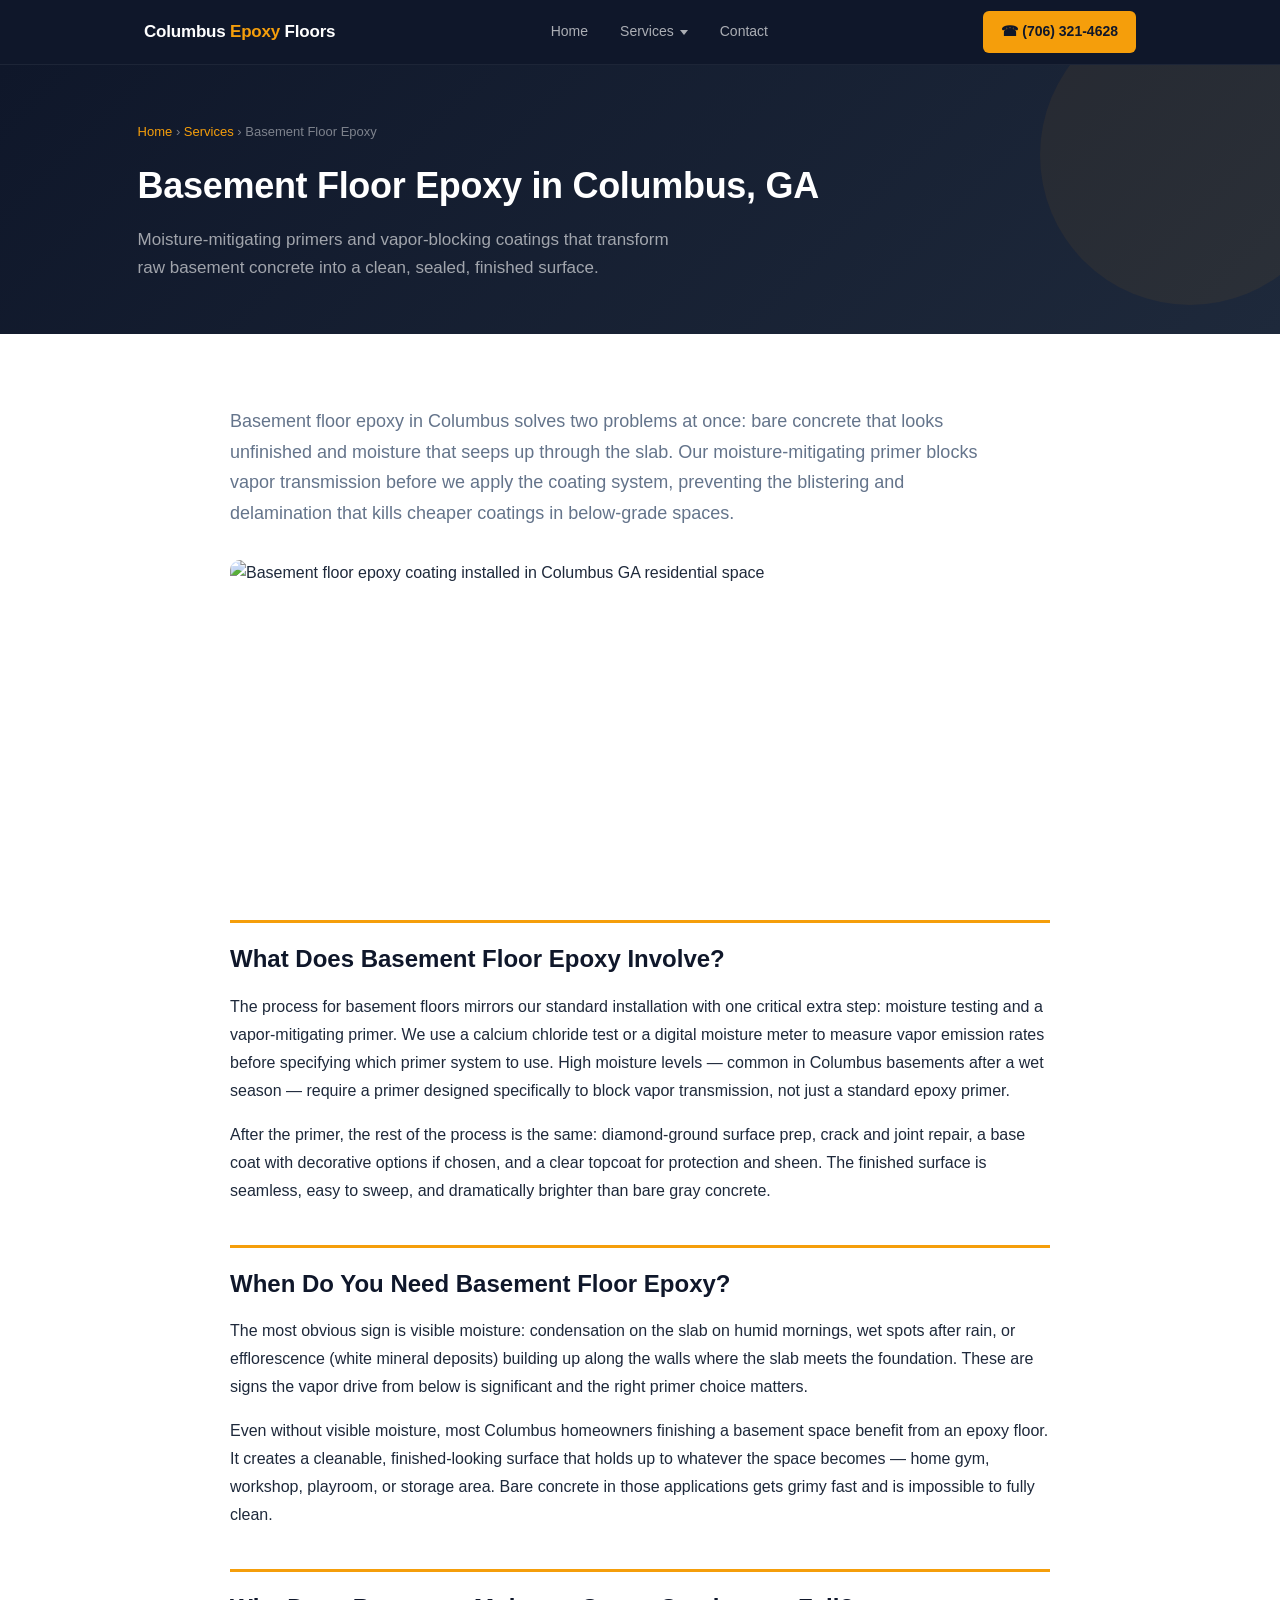
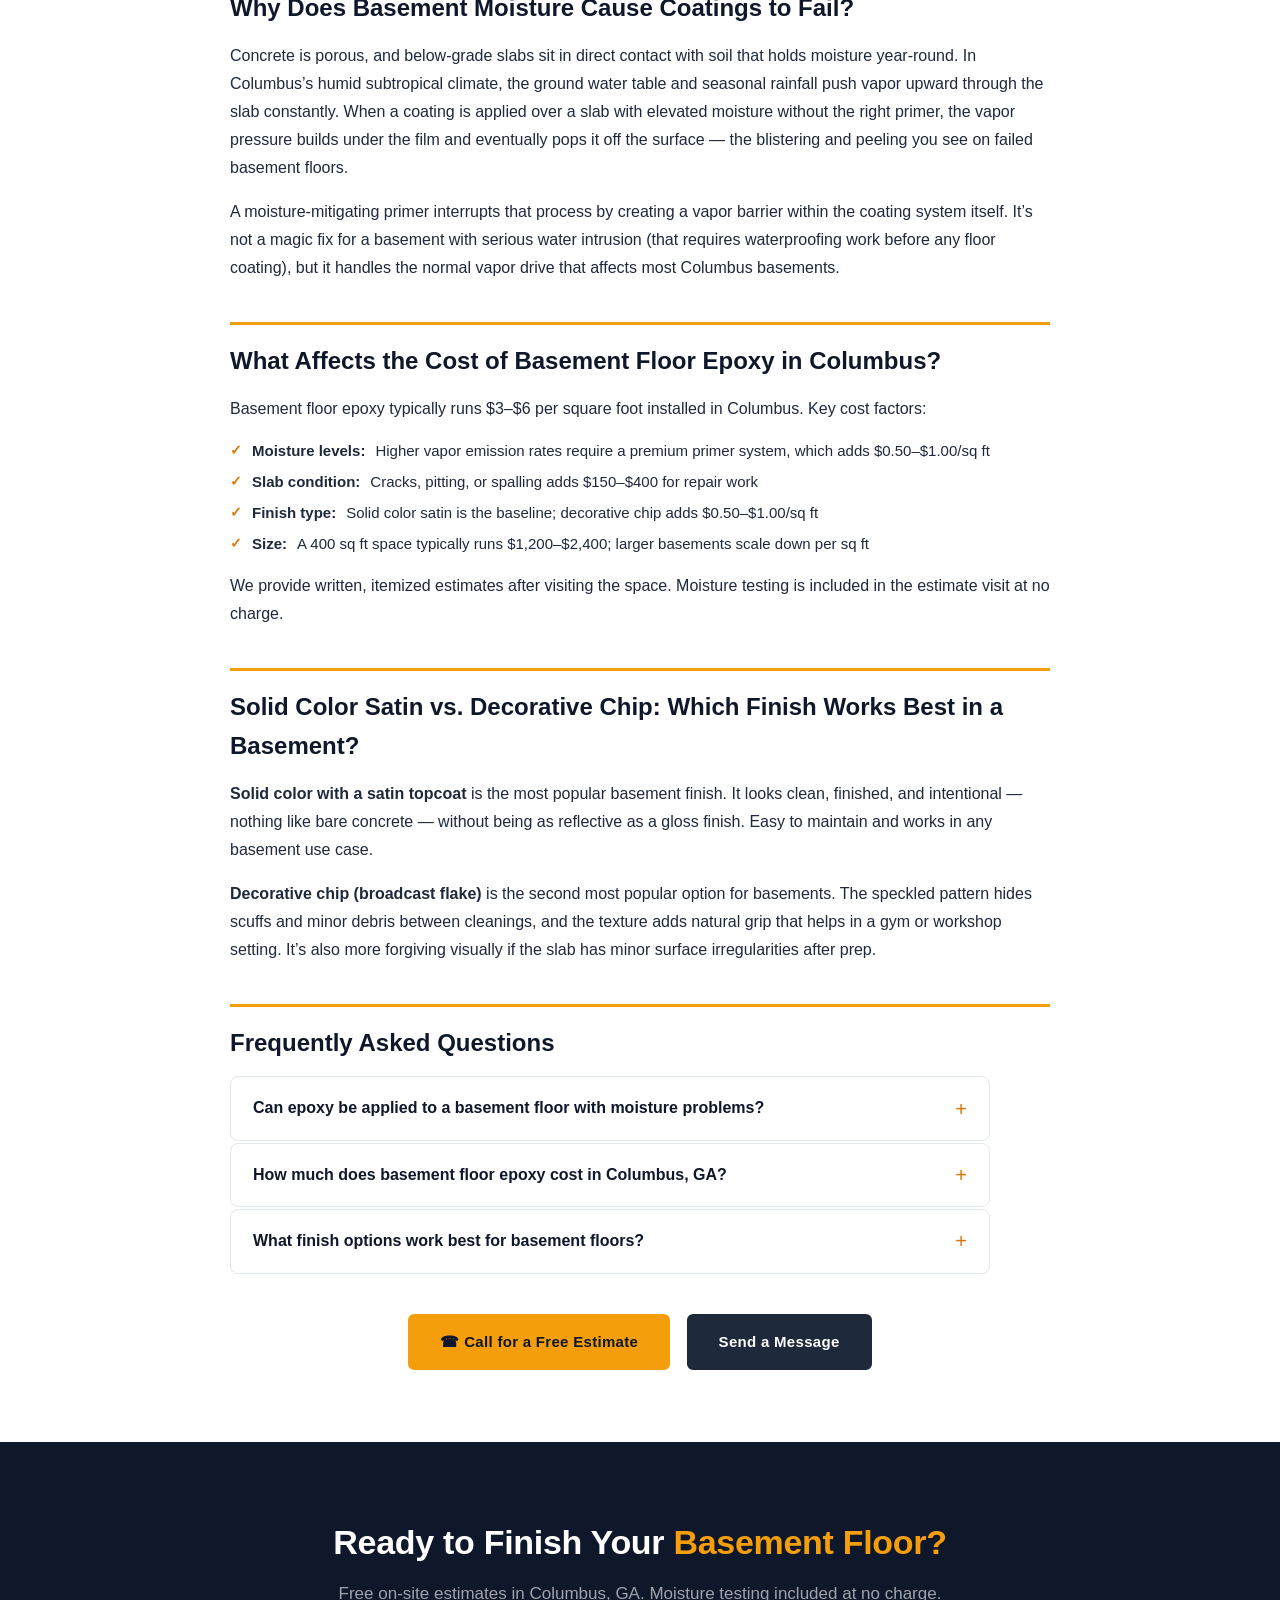
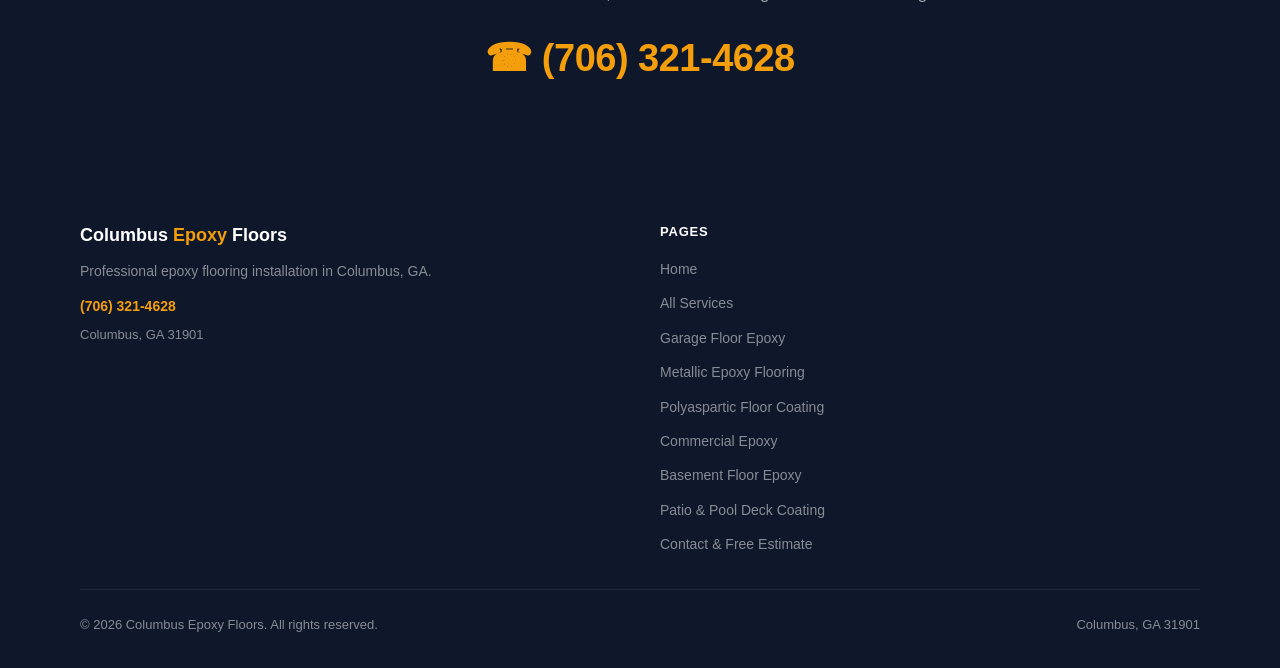
==== commit c9044026: "Add metallic, polyaspartic and pool deck service pages; nav dropdown; SEO fixes" ====
--- a/basement-floor-epoxy-columbus-ga.html
+++ b/basement-floor-epoxy-columbus-ga.html
@@ -1,10 +1,11 @@
 <!DOCTYPE html>
 <html lang="en">
 <head>
+  <link rel="canonical" href="https://www.epoxyfloorscolumbusga.com/basement-floor-epoxy-columbus-ga.html">
   <meta charset="UTF-8">
   <meta name="viewport" content="width=device-width, initial-scale=1.0">
   <title>Basement Floor Epoxy in Columbus, GA | Columbus Epoxy Floors</title>
-  <meta name="description" content="Basement floor epoxy coating in Columbus, GA. Moisture-mitigating primers, vapor-blocking coatings, and decorative finishes. Call (706) 321-4628 for a free estimate.">
+  <meta name="description" content="Basement floor epoxy in Columbus, GA. Moisture-mitigating primers, vapor-blocking coatings, decorative finishes. Call (706) 321-4628.">
   <link rel="stylesheet" href="styles.css">
   <script type="application/ld+json">
   {
@@ -62,11 +63,23 @@
   <div class="nav-inner">
     <a href="/" class="nav-brand">Columbus <span>Epoxy</span> Floors</a>
     <div class="nav-links">
-      <a href="/">Home</a>
-      <a href="/services.html">Services</a>
-      <a href="/contact.html">Contact</a>
-    </div>
-    <a href="tel:+17063214628" class="nav-cta">&#9742;&nbsp;(706) 321-4628</a>
+<a href="/">Home</a>
+<span class="has-dropdown">
+<a href="/services.html">Services</a>
+<div class="dropdown-menu">
+<ul class="dropdown-menu-list">
+<li><a href="/garage-floor-epoxy-columbus-ga.html">Garage Floor Epoxy</a></li>
+<li><a href="/metallic-epoxy-flooring-columbus-ga.html">Metallic Epoxy Flooring</a></li>
+<li><a href="/polyaspartic-floor-coating-columbus-ga.html">Polyaspartic Floor Coating</a></li>
+<li><a href="/commercial-epoxy-flooring-columbus-ga.html">Commercial Epoxy Flooring</a></li>
+<li><a href="/basement-floor-epoxy-columbus-ga.html">Basement Floor Epoxy</a></li>
+<li><a href="/patio-pool-deck-coating-columbus-ga.html">Patio &amp; Pool Deck Coating</a></li>
+</ul>
+</div>
+</span>
+<a href="/contact.html">Contact</a>
+</div>
+<a href="tel:+17063214628" class="nav-cta">&#9742;&nbsp;(706) 321-4628</a>
   </div>
 </nav>
 
@@ -161,13 +174,16 @@
     <div class="footer-links">
       <h4>Pages</h4>
       <ul>
-        <li><a href="/">Home</a></li>
-        <li><a href="/services.html">All Services</a></li>
-        <li><a href="/garage-floor-epoxy-columbus-ga.html">Garage Floor Epoxy</a></li>
-        <li><a href="/commercial-epoxy-flooring-columbus-ga.html">Commercial Epoxy</a></li>
-        <li><a href="/basement-floor-epoxy-columbus-ga.html">Basement Floor Epoxy</a></li>
-        <li><a href="/contact.html">Contact &amp; Free Estimate</a></li>
-      </ul>
+<li><a href="/">Home</a></li>
+<li><a href="/services.html">All Services</a></li>
+<li><a href="/garage-floor-epoxy-columbus-ga.html">Garage Floor Epoxy</a></li>
+<li><a href="/metallic-epoxy-flooring-columbus-ga.html">Metallic Epoxy Flooring</a></li>
+<li><a href="/polyaspartic-floor-coating-columbus-ga.html">Polyaspartic Floor Coating</a></li>
+<li><a href="/commercial-epoxy-flooring-columbus-ga.html">Commercial Epoxy</a></li>
+<li><a href="/basement-floor-epoxy-columbus-ga.html">Basement Floor Epoxy</a></li>
+<li><a href="/patio-pool-deck-coating-columbus-ga.html">Patio &amp; Pool Deck Coating</a></li>
+<li><a href="/contact.html">Contact &amp; Free Estimate</a></li>
+</ul>
     </div>
   </div>
   <div class="footer-bottom">
--- a/styles.css
+++ b/styles.css
@@ -871,3 +871,51 @@
   .gallery-grid-row2 { grid-template-columns: 1fr; }
   .footer-bottom { flex-direction: column; text-align: center; }
 }
+
+/* ---------- SERVICES NAV DROPDOWN ---------- */
+.has-dropdown { position: relative; display: inline-flex; align-items: center; }
+.has-dropdown > a { display: inline-flex; align-items: center; gap: 6px; }
+.has-dropdown > a::after {
+  content: "";
+  width: 0; height: 0;
+  border-left: 4px solid transparent;
+  border-right: 4px solid transparent;
+  border-top: 5px solid currentColor;
+}
+/* padding-top (not margin) keeps the gap inside the hoverable box */
+.dropdown-menu {
+  display: none;
+  position: absolute;
+  top: 100%;
+  left: -20px;
+  padding-top: 14px;
+  min-width: 270px;
+  z-index: 300;
+}
+.has-dropdown:hover .dropdown-menu,
+.has-dropdown:focus-within .dropdown-menu { display: block; }
+.dropdown-menu-list {
+  list-style: none;
+  margin: 0;
+  padding: 8px 0;
+  background: var(--slate-900);
+  border: 1px solid rgba(255,255,255,.10);
+  border-top: 3px solid var(--amber);
+  box-shadow: var(--shadow-lg);
+}
+.dropdown-menu-list li + li { border-top: 1px solid rgba(255,255,255,.07); }
+.dropdown-menu-list a {
+  display: block;
+  padding: 11px 20px;
+  color: #cbd5e1;
+  font-size: .9rem;
+  font-weight: 500;
+  white-space: nowrap;
+  text-decoration: none;
+  border-radius: 0;
+}
+.dropdown-menu-list a:hover { background: var(--slate-800); color: #ffffff; }
+@media (max-width: 860px) {
+  .dropdown-menu { display: none !important; }
+  .has-dropdown > a::after { display: none; }
+}
